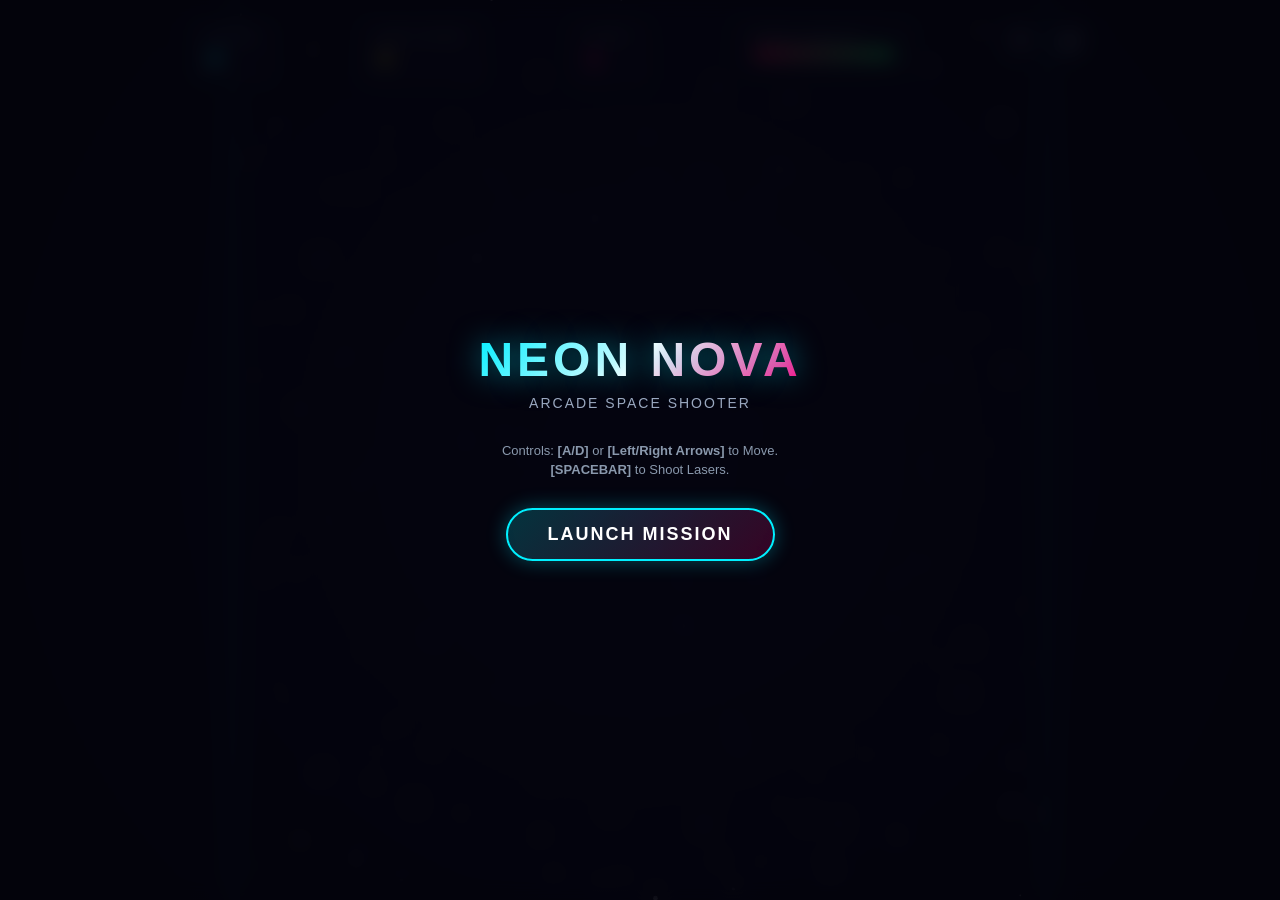
==== Gemini/neon_nova_space_shooter.html @ aa2c4db6 "Initial Version" ====
<!DOCTYPE html>
<html lang="en">
<head>
    <meta charset="UTF-8">
    <meta name="viewport" content="width=device-width, initial-scale=1.0, user-scalable=no">
    <title>NEON NOVA - Arcade Space Shooter</title>
    <style>
        :root {
            --primary: #00f0ff;
            --secondary: #ff007f;
            --accent: #ffe600;
            --success: #00ff66;
            --dark-bg: #05050d;
            --panel-bg: rgba(12, 12, 30, 0.75);
            --font-family: 'Segoe UI', Roboto, Helvetica, Arial, sans-serif;
        }

        * {
            box-sizing: border-box;
            margin: 0;
            padding: 0;
            user-select: none;
            -webkit-user-select: none;
            touch-action: manipulation;
        }

        body, html {
            width: 100%;
            height: 100%;
            overflow: hidden;
            background-color: var(--dark-bg);
            font-family: var(--font-family);
            color: #fff;
        }

        #game-container {
            position: relative;
            width: 100vw;
            height: 100vh;
            display: flex;
            justify-content: center;
            align-items: center;
            background: radial-gradient(circle at center, #0a0a24 0%, #020208 100%);
        }

        canvas {
            display: block;
            box-shadow: 0 0 30px rgba(0, 240, 255, 0.2);
            background: transparent;
        }

        #ui-layer {
            position: absolute;
            top: 0;
            left: 0;
            width: 100%;
            height: 100%;
            pointer-events: none;
            display: flex;
            flex-direction: column;
            justify-content: space-between;
            padding: 20px;
            box-sizing: border-box;
        }

        .hud-header {
            display: flex;
            justify-content: space-between;
            align-items: flex-start;
            width: 100%;
            max-width: 900px;
            margin: 0 auto;
        }

        .hud-box {
            background: var(--panel-bg);
            border: 1px solid rgba(0, 240, 255, 0.3);
            border-radius: 8px;
            padding: 10px 18px;
            backdrop-filter: blur(8px);
            box-shadow: 0 0 15px rgba(0, 0, 0, 0.5);
        }

        .label {
            font-size: 11px;
            text-transform: uppercase;
            letter-spacing: 1.5px;
            color: #8a99ad;
            margin-bottom: 3px;
        }

        .value {
            font-size: 22px;
            font-weight: 800;
            color: #fff;
            text-shadow: 0 0 8px rgba(255, 255, 255, 0.5);
        }

        #score-val { color: var(--primary); text-shadow: 0 0 10px var(--primary); }
        #highscore-val { color: var(--accent); }
        #level-val { color: var(--secondary); text-shadow: 0 0 10px var(--secondary); }

        .health-container {
            width: 180px;
        }

        .health-bar-outer {
            width: 100%;
            height: 14px;
            background: rgba(255, 255, 255, 0.1);
            border-radius: 7px;
            overflow: hidden;
            border: 1px solid rgba(255, 255, 255, 0.2);
            margin-top: 4px;
        }

        .health-bar-inner {
            height: 100%;
            width: 100%;
            background: linear-gradient(90deg, #ff0055, #00ff66);
            transition: width 0.2s ease-out;
            box-shadow: 0 0 8px #00ff66;
        }

        /* Powerups HUD Indicators */
        #powerup-indicators {
            display: flex;
            gap: 10px;
            margin-top: 10px;
        }

        .powerup-pill {
            display: flex;
            align-items: center;
            gap: 6px;
            padding: 4px 10px;
            border-radius: 20px;
            font-size: 11px;
            font-weight: bold;
            background: rgba(0, 0, 0, 0.6);
            border: 1px solid #fff;
            animation: pulse 1.5s infinite alternate;
        }

        @keyframes pulse {
            0% { opacity: 0.7; transform: scale(0.98); }
            100% { opacity: 1; transform: scale(1.02); }
        }

        .overlay-screen {
            position: absolute;
            top: 0;
            left: 0;
            width: 100%;
            height: 100%;
            background: rgba(4, 4, 12, 0.85);
            backdrop-filter: blur(10px);
            display: flex;
            flex-direction: column;
            justify-content: center;
            align-items: center;
            pointer-events: auto;
            z-index: 10;
            transition: opacity 0.3s ease;
        }

        .overlay-screen.hidden {
            opacity: 0;
            pointer-events: none;
        }

        .title-logo {
            font-size: 48px;
            font-weight: 900;
            letter-spacing: 4px;
            text-transform: uppercase;
            background: linear-gradient(135deg, var(--primary), #fff, var(--secondary));
            -webkit-background-clip: text;
            -webkit-text-fill-color: transparent;
            text-shadow: 0 0 30px rgba(0, 240, 255, 0.5);
            margin-bottom: 8px;
            text-align: center;
        }

        .subtitle {
            font-size: 14px;
            color: #9aa8c0;
            letter-spacing: 2px;
            margin-bottom: 30px;
            text-transform: uppercase;
        }

        .btn {
            background: linear-gradient(135deg, rgba(0, 240, 255, 0.2), rgba(255, 0, 127, 0.2));
            border: 2px solid var(--primary);
            color: #fff;
            padding: 14px 40px;
            font-size: 18px;
            font-weight: 700;
            letter-spacing: 2px;
            border-radius: 30px;
            cursor: pointer;
            transition: all 0.2s ease;
            box-shadow: 0 0 20px rgba(0, 240, 255, 0.3);
            text-transform: uppercase;
            margin: 8px;
            pointer-events: auto;
        }

        .btn:hover {
            transform: translateY(-2px) scale(1.04);
            box-shadow: 0 0 30px rgba(0, 240, 255, 0.7);
            background: linear-gradient(135deg, rgba(0, 240, 255, 0.4), rgba(255, 0, 127, 0.4));
        }

        .btn:active {
            transform: translateY(1px) scale(0.98);
        }

        /* Top Bar Controls */
        .top-controls {
            pointer-events: auto;
            display: flex;
            gap: 10px;
        }

        .icon-btn {
            background: var(--panel-bg);
            border: 1px solid rgba(0, 240, 255, 0.3);
            color: #fff;
            width: 40px;
            height: 40px;
            border-radius: 50%;
            display: flex;
            justify-content: center;
            align-items: center;
            cursor: pointer;
            font-size: 16px;
            transition: all 0.2s;
        }

        .icon-btn:hover {
            border-color: var(--primary);
            box-shadow: 0 0 10px var(--primary);
        }

        #mobile-controls {
            position: absolute;
            bottom: 20px;
            left: 0;
            width: 100%;
            padding: 0 20px;
            display: none;
            justify-content: space-between;
            align-items: center;
            pointer-events: none;
            z-index: 5;
        }

        .dpad, .fire-zone {
            pointer-events: auto;
            display: flex;
            gap: 12px;
        }

        .touch-btn {
            width: 65px;
            height: 65px;
            border-radius: 50%;
            background: rgba(255, 255, 255, 0.1);
            border: 2px solid rgba(0, 240, 255, 0.4);
            color: white;
            font-size: 22px;
            display: flex;
            justify-content: center;
            align-items: center;
            backdrop-filter: blur(4px);
            active-bg: rgba(0, 240, 255, 0.4);
        }

        .touch-btn:active {
            background: rgba(0, 240, 255, 0.4);
            transform: scale(0.95);
        }

        .touch-btn-fire {
            width: 75px;
            height: 75px;
            border-color: rgba(255, 0, 127, 0.5);
            background: rgba(255, 0, 127, 0.15);
        }

        .touch-btn-fire:active {
            background: rgba(255, 0, 127, 0.5);
        }

        @media (max-width: 768px) {
            #mobile-controls { display: flex; }
            .title-logo { font-size: 32px; }
            .hud-box { padding: 6px 10px; }
            .value { font-size: 16px; }
            .health-container { width: 110px; }
        }
    </style>
</head>
<body>

    <div id="game-container">
        <!-- Main Game Render Canvas -->
        <canvas id="gameCanvas"></canvas>

        <!-- UI HUD Layer Overlay -->
        <div id="ui-layer">
            <div class="hud-header">
                <div class="hud-box">
                    <div class="label">SCORE</div>
                    <div id="score-val" class="value">0</div>
                </div>

                <div class="hud-box">
                    <div class="label">HIGH SCORE</div>
                    <div id="highscore-val" class="value">0</div>
                </div>

                <div class="hud-box">
                    <div class="label">LEVEL</div>
                    <div id="level-val" class="value">1</div>
                </div>

                <div class="hud-box health-container">
                    <div class="label">SHIELD HEALTH</div>
                    <div class="health-bar-outer">
                        <div id="health-bar" class="health-bar-inner"></div>
                    </div>
                </div>

                <div class="top-controls">
                    <button id="pause-btn" class="icon-btn" title="Pause Game">⏸</button>
                    <button id="sound-btn" class="icon-btn" title="Toggle Sound">🔊</button>
                </div>
            </div>

            <div id="powerup-indicators"></div>
        </div>

        <!-- Touch Controls for Mobile Devices -->
        <div id="mobile-controls">
            <div class="dpad">
                <div id="btn-left" class="touch-btn">◀</div>
                <div id="btn-right" class="touch-btn">▶</div>
            </div>
            <div class="fire-zone">
                <div id="btn-fire" class="touch-btn touch-btn-fire">🔥</div>
            </div>
        </div>

        <!-- Start Screen Modal -->
        <div id="start-screen" class="overlay-screen">
            <h1 class="title-logo">NEON NOVA</h1>
            <div class="subtitle">Arcade Space Shooter</div>
            <p style="color: #8a99ad; margin-bottom: 20px; text-align: center; max-width: 300px; font-size: 13px; line-height: 1.5;">
                Controls: <b>[A/D]</b> or <b>[Left/Right Arrows]</b> to Move.<br>
                <b>[SPACEBAR]</b> to Shoot Lasers.
            </p>
            <button id="start-btn" class="btn">LAUNCH MISSION</button>
        </div>

        <!-- Pause Screen Modal -->
        <div id="pause-screen" class="overlay-screen hidden">
            <h1 class="title-logo" style="font-size: 36px;">GAME PAUSED</h1>
            <button id="resume-btn" class="btn">RESUME</button>
            <button id="restart-pause-btn" class="btn" style="border-color: #8a99ad; font-size: 14px;">RESTART</button>
        </div>

        <!-- Game Over Screen Modal -->
        <div id="gameover-screen" class="overlay-screen hidden">
            <h1 class="title-logo" style="color: var(--secondary); text-shadow: 0 0 30px var(--secondary);">MISSION FAILED</h1>
            <div class="subtitle">YOUR SHIP WAS DESTROYED</div>
            <div style="margin-bottom: 25px; text-align: center;">
                <div class="label">FINAL SCORE</div>
                <div id="final-score" class="value" style="font-size: 36px; color: var(--primary);">0</div>
            </div>
            <button id="restart-btn" class="btn">TRY AGAIN</button>
        </div>
    </div>

    <script>
        /**
         * Sound Effects Synthesizer using Web Audio API (Zero External Assets)
         */
        class SoundFX {
            constructor() {
                this.ctx = null;
                this.enabled = true;
            }

            init() {
                if (!this.ctx) {
                    const AudioContext = window.AudioContext || window.webkitAudioContext;
                    this.ctx = new AudioContext();
                }
                if (this.ctx.state === 'suspended') {
                    this.ctx.resume();
                }
            }

            playLaser() {
                if (!this.enabled || !this.ctx) return;
                const now = this.ctx.currentTime;
                const osc = this.ctx.createOscillator();
                const gain = this.ctx.createGain();

                osc.type = 'sawtooth';
                osc.frequency.setValueAtTime(800, now);
                osc.frequency.exponentialRampToValueAtTime(100, now + 0.15);

                gain.gain.setValueAtTime(0.2, now);
                gain.gain.exponentialRampToValueAtTime(0.01, now + 0.15);

                osc.connect(gain);
                gain.connect(this.ctx.destination);

                osc.start(now);
                osc.stop(now + 0.15);
            }

            playExplosion(isLarge = false) {
                if (!this.enabled || !this.ctx) return;
                const now = this.ctx.currentTime;
                const duration = isLarge ? 0.5 : 0.25;

                // Create Noise Buffer
                const bufferSize = this.ctx.sampleRate * duration;
                const buffer = this.ctx.createBuffer(1, bufferSize, this.ctx.sampleRate);
                const output = buffer.getChannelData(0);
                for (let i = 0; i < bufferSize; i++) {
                    output[i] = Math.random() * 2 - 1;
                }

                const noise = this.ctx.createBufferSource();
                noise.buffer = buffer;

                const filter = this.ctx.createBiquadFilter();
                filter.type = 'lowpass';
                filter.frequency.setValueAtTime(isLarge ? 400 : 800, now);
                filter.frequency.exponentialRampToValueAtTime(30, now + duration);

                const gain = this.ctx.createGain();
                gain.gain.setValueAtTime(isLarge ? 0.4 : 0.25, now);
                gain.gain.exponentialRampToValueAtTime(0.01, now + duration);

                noise.connect(filter);
                filter.connect(gain);
                gain.connect(this.ctx.destination);

                noise.start(now);
            }

            playPowerup() {
                if (!this.enabled || !this.ctx) return;
                const now = this.ctx.currentTime;
                const osc = this.ctx.createOscillator();
                const gain = this.ctx.createGain();

                osc.type = 'sine';
                osc.frequency.setValueAtTime(300, now);
                osc.frequency.linearRampToValueAtTime(600, now + 0.1);
                osc.frequency.linearRampToValueAtTime(900, now + 0.2);

                gain.gain.setValueAtTime(0.2, now);
                gain.gain.exponentialRampToValueAtTime(0.01, now + 0.25);

                osc.connect(gain);
                gain.connect(this.ctx.destination);

                osc.start(now);
                osc.stop(now + 0.25);
            }

            playHit() {
                if (!this.enabled || !this.ctx) return;
                const now = this.ctx.currentTime;
                const osc = this.ctx.createOscillator();
                const gain = this.ctx.createGain();

                osc.type = 'square';
                osc.frequency.setValueAtTime(150, now);
                osc.frequency.exponentialRampToValueAtTime(40, now + 0.1);

                gain.gain.setValueAtTime(0.3, now);
                gain.gain.exponentialRampToValueAtTime(0.01, now + 0.1);

                osc.connect(gain);
                gain.connect(this.ctx.destination);

                osc.start(now);
                osc.stop(now + 0.1);
            }
        }

        const sfx = new SoundFX();

        class Starfield {
            constructor(canvas) {
                this.canvas = canvas;
                this.ctx = canvas.getContext('2d');
                this.stars = [];
                this.init();
            }

            init() {
                this.stars = [];
                const count = Math.floor((this.canvas.width * this.canvas.height) / 3000);
                for (let i = 0; i < count; i++) {
                    this.stars.push({
                        x: Math.random() * this.canvas.width,
                        y: Math.random() * this.canvas.height,
                        size: Math.random() * 2 + 0.5,
                        speed: Math.random() * 1.5 + 0.5,
                        alpha: Math.random() * 0.8 + 0.2
                    });
                }
            }

            update(dt) {
                this.stars.forEach(star => {
                    star.y += star.speed * 60 * dt;
                    if (star.y > this.canvas.height) {
                        star.y = 0;
                        star.x = Math.random() * this.canvas.width;
                    }
                });
            }

            draw() {
                this.ctx.save();
                this.stars.forEach(star => {
                    this.ctx.fillStyle = `rgba(255, 255, 255, ${star.alpha})`;
                    this.ctx.beginPath();
                    this.ctx.arc(star.x, star.y, star.size, 0, Math.PI * 2);
                    this.ctx.fill();
                });
                this.ctx.restore();
            }
        }

        class Player {
            constructor(canvas) {
                this.canvas = canvas;
                this.width = 44;
                this.height = 48;
                this.x = canvas.width / 2;
                this.y = canvas.height - 80;
                this.speed = 420; // px per second
                this.hp = 100;
                this.maxHp = 100;
                this.shootTimer = 0;
                this.shootInterval = 0.18; // Seconds per shot
                this.powerups = {
                    rapidFire: 0,
                    shield: 0,
                    doubleScore: 0
                };
            }

            update(dt, keys, bullets) {
                // Movement
                let dx = 0;
                if (keys.left) dx -= 1;
                if (keys.right) dx += 1;

                this.x += dx * this.speed * dt;
                // Clamp within screen boundaries
                this.x = Math.max(this.width / 2, Math.min(this.canvas.width - this.width / 2, this.x));

                // Active Powerup Timers
                for (let key in this.powerups) {
                    if (this.powerups[key] > 0) {
                        this.powerups[key] -= dt;
                    }
                }

                // Shooting Logic
                this.shootTimer -= dt;
                const currentInterval = this.powerups.rapidFire > 0 ? this.shootInterval / 2.5 : this.shootInterval;

                if (keys.shoot && this.shootTimer <= 0) {
                    this.shoot(bullets);
                    this.shootTimer = currentInterval;
                }
            }

            shoot(bullets) {
                sfx.playLaser();
                if (this.powerups.rapidFire > 0) {
                    // Twin Lasers
                    bullets.push(new Bullet(this.x - 12, this.y - 10, -10));
                    bullets.push(new Bullet(this.x + 12, this.y - 10, 10));
                } else {
                    // Single Center Laser
                    bullets.push(new Bullet(this.x, this.y - 20, 0));
                }
            }

            draw(ctx) {
                ctx.save();
                ctx.translate(this.x, this.y);

                // Shield visual effect
                if (this.powerups.shield > 0) {
                    ctx.strokeStyle = '#00f0ff';
                    ctx.lineWidth = 3;
                    ctx.shadowColor = '#00f0ff';
                    ctx.shadowBlur = 15;
                    ctx.beginPath();
                    ctx.arc(0, 0, 32, 0, Math.PI * 2);
                    ctx.stroke();
                }

                // Player Spaceship Body (Vector Drawn Arcady Ship)
                ctx.fillStyle = '#00f0ff';
                ctx.shadowColor = '#00f0ff';
                ctx.shadowBlur = 12;

                ctx.beginPath();
                ctx.moveTo(0, -this.height / 2);
                ctx.lineTo(this.width / 2, this.height / 2);
                ctx.lineTo(10, this.height / 4);
                ctx.lineTo(-10, this.height / 4);
                ctx.lineTo(-this.width / 2, this.height / 2);
                ctx.closePath();
                ctx.fill();

                // Thruster Glow Animation
                ctx.fillStyle = '#ff007f';
                ctx.shadowColor = '#ff007f';
                ctx.shadowBlur = 10;
                ctx.beginPath();
                ctx.moveTo(-8, this.height / 4 + 2);
                ctx.lineTo(0, this.height / 2 + Math.random() * 12 + 6);
                ctx.lineTo(8, this.height / 4 + 2);
                ctx.closePath();
                ctx.fill();

                ctx.restore();
            }
        }

        class Bullet {
            constructor(x, y, offsetX = 0) {
                this.x = x + offsetX;
                this.y = y;
                this.radius = 4;
                this.speed = 700;
                this.markedForDeletion = false;
            }

            update(dt) {
                this.y -= this.speed * dt;
                if (this.y < -10) this.markedForDeletion = true;
            }

            draw(ctx) {
                ctx.save();
                ctx.fillStyle = '#ffe600';
                ctx.shadowColor = '#ffe600';
                ctx.shadowBlur = 8;
                ctx.beginPath();
                ctx.arc(this.x, this.y, this.radius, 0, Math.PI * 2);
                ctx.fill();
                ctx.restore();
            }
        }

        class Enemy {
            constructor(canvas, type) {
                this.canvas = canvas;
                this.type = type; // 'scout', 'cruiser', 'dreadnought'
                this.markedForDeletion = false;

                if (type === 'scout') {
                    this.width = 28;
                    this.height = 28;
                    this.speed = 220 + Math.random() * 60;
                    this.hp = 1;
                    this.maxHp = 1;
                    this.scoreValue = 100;
                    this.color = '#ff007f';
                } else if (type === 'cruiser') {
                    this.width = 42;
                    this.height = 42;
                    this.speed = 140 + Math.random() * 40;
                    this.hp = 3;
                    this.maxHp = 3;
                    this.scoreValue = 250;
                    this.color = '#ffe600';
                } else { // dreadnought
                    this.width = 64;
                    this.height = 60;
                    this.speed = 80 + Math.random() * 30;
                    this.hp = 7;
                    this.maxHp = 7;
                    this.scoreValue = 600;
                    this.color = '#b000ff';
                }

                this.x = Math.random() * (canvas.width - this.width) + this.width / 2;
                this.y = -this.height;
            }

            update(dt) {
                this.y += this.speed * dt;
                if (this.y > this.canvas.height + this.height) {
                    this.markedForDeletion = true;
                    return true; // Reached bottom
                }
                return false;
            }

            draw(ctx) {
                ctx.save();
                ctx.translate(this.x, this.y);
                ctx.fillStyle = this.color;
                ctx.shadowColor = this.color;
                ctx.shadowBlur = 10;

                ctx.beginPath();
                if (this.type === 'scout') {
                    // Triangle Down
                    ctx.moveTo(0, this.height / 2);
                    ctx.lineTo(this.width / 2, -this.height / 2);
                    ctx.lineTo(-this.width / 2, -this.height / 2);
                } else if (this.type === 'cruiser') {
                    // Diamond
                    ctx.moveTo(0, this.height / 2);
                    ctx.lineTo(this.width / 2, 0);
                    ctx.lineTo(0, -this.height / 2);
                    ctx.lineTo(-this.width / 2, 0);
                } else {
                    // Heavy Hexagon
                    ctx.moveTo(-this.width / 4, -this.height / 2);
                    ctx.lineTo(this.width / 4, -this.height / 2);
                    ctx.lineTo(this.width / 2, 0);
                    ctx.lineTo(this.width / 4, this.height / 2);
                    ctx.lineTo(-this.width / 4, this.height / 2);
                    ctx.lineTo(-this.width / 2, 0);
                }
                ctx.closePath();
                ctx.fill();

                // Draw Mini HP bar for damaged tankier enemies
                if (this.hp < this.maxHp) {
                    const barW = this.width;
                    const barH = 4;
                    ctx.fillStyle = 'rgba(255,255,255,0.2)';
                    ctx.fillRect(-barW / 2, -this.height / 2 - 8, barW, barH);
                    ctx.fillStyle = '#00ff66';
                    ctx.fillRect(-barW / 2, -this.height / 2 - 8, barW * (this.hp / this.maxHp), barH);
                }

                ctx.restore();
            }
        }

        class PowerUp {
            constructor(x, y) {
                this.x = x;
                this.y = y;
                this.radius = 12;
                this.speed = 120;
                this.markedForDeletion = false;

                const types = ['rapidFire', 'shield', 'doubleScore'];
                this.type = types[Math.floor(Math.random() * types.length)];

                if (this.type === 'rapidFire') { this.color = '#ffe600'; this.label = 'F'; }
                else if (this.type === 'shield') { this.color = '#00f0ff'; this.label = 'S'; }
                else { this.color = '#00ff66'; this.label = '2X'; }
            }

            update(dt) {
                this.y += this.speed * dt;
                if (this.y > window.innerHeight + 20) this.markedForDeletion = true;
            }

            draw(ctx) {
                ctx.save();
                ctx.translate(this.x, this.y);
                ctx.fillStyle = this.color;
                ctx.shadowColor = this.color;
                ctx.shadowBlur = 10;

                ctx.beginPath();
                ctx.arc(0, 0, this.radius, 0, Math.PI * 2);
                ctx.fill();

                ctx.fillStyle = '#000';
                ctx.font = 'bold 10px sans-serif';
                ctx.textAlign = 'center';
                ctx.textBaseline = 'middle';
                ctx.fillText(this.label, 0, 1);

                ctx.restore();
            }
        }

        class Particle {
            constructor(x, y, color) {
                this.x = x;
                this.y = y;
                this.color = color;
                this.radius = Math.random() * 3 + 1;
                const angle = Math.random() * Math.PI * 2;
                const speed = Math.random() * 180 + 20;
                this.vx = Math.cos(angle) * speed;
                this.vy = Math.sin(angle) * speed;
                this.alpha = 1;
                this.decay = Math.random() * 1.5 + 1.2; // fade per second
                this.markedForDeletion = false;
            }

            update(dt) {
                this.x += this.vx * dt;
                this.y += this.vy * dt;
                this.alpha -= this.decay * dt;
                if (this.alpha <= 0) this.markedForDeletion = true;
            }

            draw(ctx) {
                ctx.save();
                ctx.globalAlpha = Math.max(0, this.alpha);
                ctx.fillStyle = this.color;
                ctx.shadowColor = this.color;
                ctx.shadowBlur = 6;
                ctx.beginPath();
                ctx.arc(this.x, this.y, this.radius, 0, Math.PI * 2);
                ctx.fill();
                ctx.restore();
            }
        }

        class GameEngine {
            constructor() {
                this.canvas = document.getElementById('gameCanvas');
                this.ctx = this.canvas.getContext('2d');

                this.resize();
                window.addEventListener('resize', () => this.resize());

                this.starfield = new Starfield(this.canvas);
                this.player = new Player(this.canvas);

                this.bullets = [];
                this.enemies = [];
                this.powerups = [];
                this.particles = [];

                this.score = 0;
                this.highScore = parseInt(localStorage.getItem('nn_highscore') || '0', 10);
                this.level = 1;
                this.spawnTimer = 0;
                this.spawnInterval = 1.4; // Seconds between spawns

                this.keys = { left: false, right: false, shoot: false };
                this.gameState = 'START'; // START, PLAYING, PAUSED, GAMEOVER

                this.lastTime = 0;
                this.setupInputs();
                this.updateUI();
            }

            resize() {
                this.canvas.width = Math.min(window.innerWidth, 800);
                this.canvas.height = window.innerHeight;
                if (this.starfield) this.starfield.init();
            }

            setupInputs() {
                // Keyboard Listeners
                window.addEventListener('keydown', e => {
                    if (e.code === 'ArrowLeft' || e.code === 'KeyA') this.keys.left = true;
                    if (e.code === 'ArrowRight' || e.code === 'KeyD') this.keys.right = true;
                    if (e.code === 'Space') this.keys.shoot = true;
                    if (e.code === 'KeyP') this.togglePause();
                });

                window.addEventListener('keyup', e => {
                    if (e.code === 'ArrowLeft' || e.code === 'KeyA') this.keys.left = false;
                    if (e.code === 'ArrowRight' || e.code === 'KeyD') this.keys.right = false;
                    if (e.code === 'Space') this.keys.shoot = false;
                });

                // Touch Controls for Mobile
                const bindTouch = (id, key) => {
                    const btn = document.getElementById(id);
                    btn.addEventListener('touchstart', (e) => { e.preventDefault(); this.keys[key] = true; });
                    btn.addEventListener('touchend', (e) => { e.preventDefault(); this.keys[key] = false; });
                };

                bindTouch('btn-left', 'left');
                bindTouch('btn-right', 'right');
                bindTouch('btn-fire', 'shoot');

                // UI Button Triggers
                document.getElementById('start-btn').addEventListener('click', () => this.start());
                document.getElementById('restart-btn').addEventListener('click', () => this.start());
                document.getElementById('restart-pause-btn').addEventListener('click', () => this.start());
                document.getElementById('resume-btn').addEventListener('click', () => this.togglePause());
                document.getElementById('pause-btn').addEventListener('click', () => this.togglePause());

                const soundBtn = document.getElementById('sound-btn');
                soundBtn.addEventListener('click', () => {
                    sfx.enabled = !sfx.enabled;
                    soundBtn.textContent = sfx.enabled ? '🔊' : '🔇';
                });
            }

            start() {
                sfx.init();
                this.player = new Player(this.canvas);
                this.bullets = [];
                this.enemies = [];
                this.powerups = [];
                this.particles = [];
                this.score = 0;
                this.level = 1;
                this.spawnInterval = 1.4;
                this.gameState = 'PLAYING';

                document.getElementById('start-screen').classList.add('hidden');
                document.getElementById('pause-screen').classList.add('hidden');
                document.getElementById('gameover-screen').classList.add('hidden');

                this.updateUI();
            }

            togglePause() {
                if (this.gameState === 'PLAYING') {
                    this.gameState = 'PAUSED';
                    document.getElementById('pause-screen').classList.remove('hidden');
                } else if (this.gameState === 'PAUSED') {
                    this.gameState = 'PLAYING';
                    document.getElementById('pause-screen').classList.add('hidden');
                }
            }

            gameOver() {
                this.gameState = 'GAMEOVER';
                sfx.playExplosion(true);
                if (this.score > this.highScore) {
                    this.highScore = this.score;
                    localStorage.setItem('nn_highscore', this.highScore.toString());
                }
                document.getElementById('final-score').textContent = this.score;
                document.getElementById('gameover-screen').classList.remove('hidden');
                this.updateUI();
            }

            spawnEnemies(dt) {
                this.spawnTimer += dt;
                if (this.spawnTimer >= this.spawnInterval) {
                    this.spawnTimer = 0;

                    // Enemy Type Probability based on Level
                    const rand = Math.random();
                    let type = 'scout';
                    if (this.level >= 2 && rand > 0.6) type = 'cruiser';
                    if (this.level >= 4 && rand > 0.85) type = 'dreadnought';

                    this.enemies.push(new Enemy(this.canvas, type));
                }
            }

            createExplosion(x, y, color, count = 15) {
                for (let i = 0; i < count; i++) {
                    this.particles.push(new Particle(x, y, color));
                }
            }

            checkCollisions() {
                // Bullets vs Enemies
                this.bullets.forEach(bullet => {
                    this.enemies.forEach(enemy => {
                        if (!bullet.markedForDeletion && !enemy.markedForDeletion) {
                            const dist = Math.hypot(bullet.x - enemy.x, bullet.y - enemy.y);
                            if (dist < bullet.radius + enemy.width / 2) {
                                bullet.markedForDeletion = true;
                                enemy.hp--;
                                sfx.playHit();
                                this.createExplosion(bullet.x, bullet.y, '#ffe600', 4);

                                if (enemy.hp <= 0) {
                                    enemy.markedForDeletion = true;
                                    sfx.playExplosion();
                                    this.createExplosion(enemy.x, enemy.y, enemy.color, 18);

                                    // Score Handling
                                    const multiplier = this.player.powerups.doubleScore > 0 ? 2 : 1;
                                    this.score += enemy.scoreValue * multiplier;

                                    // Level Escalation
                                    this.level = Math.floor(this.score / 2000) + 1;
                                    this.spawnInterval = Math.max(0.4, 1.4 - (this.level - 1) * 0.12);

                                    // Chance to Drop PowerUp
                                    if (Math.random() < 0.20) {
                                        this.powerups.push(new PowerUp(enemy.x, enemy.y));
                                    }

                                    this.updateUI();
                                }
                            }
                        }
                    });
                });

                // Player vs Enemies
                this.enemies.forEach(enemy => {
                    if (!enemy.markedForDeletion) {
                        const dist = Math.hypot(this.player.x - enemy.x, this.player.y - enemy.y);
                        if (dist < (this.player.width / 2 + enemy.width / 2)) {
                            enemy.markedForDeletion = true;
                            this.createExplosion(enemy.x, enemy.y, enemy.color, 15);

                            if (this.player.powerups.shield > 0) {
                                this.player.powerups.shield = 0; // Shield absorbs hit
                                sfx.playHit();
                            } else {
                                this.player.hp -= 25;
                                sfx.playExplosion();
                                if (this.player.hp <= 0) {
                                    this.player.hp = 0;
                                    this.gameOver();
                                }
                            }
                            this.updateUI();
                        }
                    }
                });

                // Player vs Powerups
                this.powerups.forEach(p => {
                    if (!p.markedForDeletion) {
                        const dist = Math.hypot(this.player.x - p.x, this.player.y - p.y);
                        if (dist < (this.player.width / 2 + p.radius)) {
                            p.markedForDeletion = true;
                            sfx.playPowerup();

                            if (p.type === 'shield') this.player.hp = Math.min(this.player.maxHp, this.player.hp + 30);
                            this.player.powerups[p.type] = 8; // 8 seconds duration
                            this.updateUI();
                        }
                    }
                });
            }

            update(dt) {
                this.starfield.update(dt);

                if (this.gameState !== 'PLAYING') return;

                this.player.update(dt, this.keys, this.bullets);
                this.spawnEnemies(dt);

                // Update Projectiles
                this.bullets.forEach(b => b.update(dt));
                this.bullets = this.bullets.filter(b => !b.markedForDeletion);

                // Update Enemies
                this.enemies.forEach(e => {
                    const reachedBottom = e.update(dt);
                    if (reachedBottom) {
                        // Penalty for leak
                        if (this.player.powerups.shield <= 0) {
                            this.player.hp -= 10;
                            if (this.player.hp <= 0) {
                                this.player.hp = 0;
                                this.gameOver();
                            }
                            this.updateUI();
                        }
                    }
                });
                this.enemies = this.enemies.filter(e => !e.markedForDeletion);

                // Update Drops & Particles
                this.powerups.forEach(p => p.update(dt));
                this.powerups = this.powerups.filter(p => !p.markedForDeletion);

                this.particles.forEach(pt => pt.update(dt));
                this.particles = this.particles.filter(pt => !pt.markedForDeletion);

                this.checkCollisions();
            }

            draw() {
                this.ctx.clearRect(0, 0, this.canvas.width, this.canvas.height);

                // Render Starfield Background
                this.starfield.draw();

                if (this.gameState === 'PLAYING' || this.gameState === 'PAUSED') {
                    // Render Game Entities
                    this.particles.forEach(pt => pt.draw(this.ctx));
                    this.powerups.forEach(p => p.draw(this.ctx));
                    this.bullets.forEach(b => b.draw(this.ctx));
                    this.enemies.forEach(e => e.draw(this.ctx));
                    this.player.draw(this.ctx);
                }
            }

            updateUI() {
                document.getElementById('score-val').textContent = this.score;
                document.getElementById('highscore-val').textContent = this.highScore;
                document.getElementById('level-val').textContent = this.level;

                const healthPct = Math.max(0, (this.player.hp / this.player.maxHp) * 100);
                document.getElementById('health-bar').style.width = healthPct + '%';

                // Powerup Status Badges
                const container = document.getElementById('powerup-indicators');
                container.innerHTML = '';
                for (let key in this.player.powerups) {
                    if (this.player.powerups[key] > 0) {
                        const pill = document.createElement('div');
                        pill.className = 'powerup-pill';
                        let label = key === 'rapidFire' ? 'RAPID FIRE' : key === 'shield' ? 'SHIELD' : '2X SCORE';
                        let color = key === 'rapidFire' ? '#ffe600' : key === 'shield' ? '#00f0ff' : '#00ff66';
                        pill.style.borderColor = color;
                        pill.style.color = color;
                        pill.textContent = `${label} (${Math.ceil(this.player.powerups[key])}s)`;
                        container.appendChild(pill);
                    }
                }
            }

            run(timestamp = 0) {
                const dt = Math.min((timestamp - this.lastTime) / 1000, 0.1); // Clamp max frame time
                this.lastTime = timestamp;

                this.update(dt);
                this.draw();

                requestAnimationFrame(ts => this.run(ts));
            }
        }

        // Initialize and Start Engine on Load
        window.onload = () => {
            const game = new GameEngine();
            game.run();
        };
    </script>
</body>
</html>
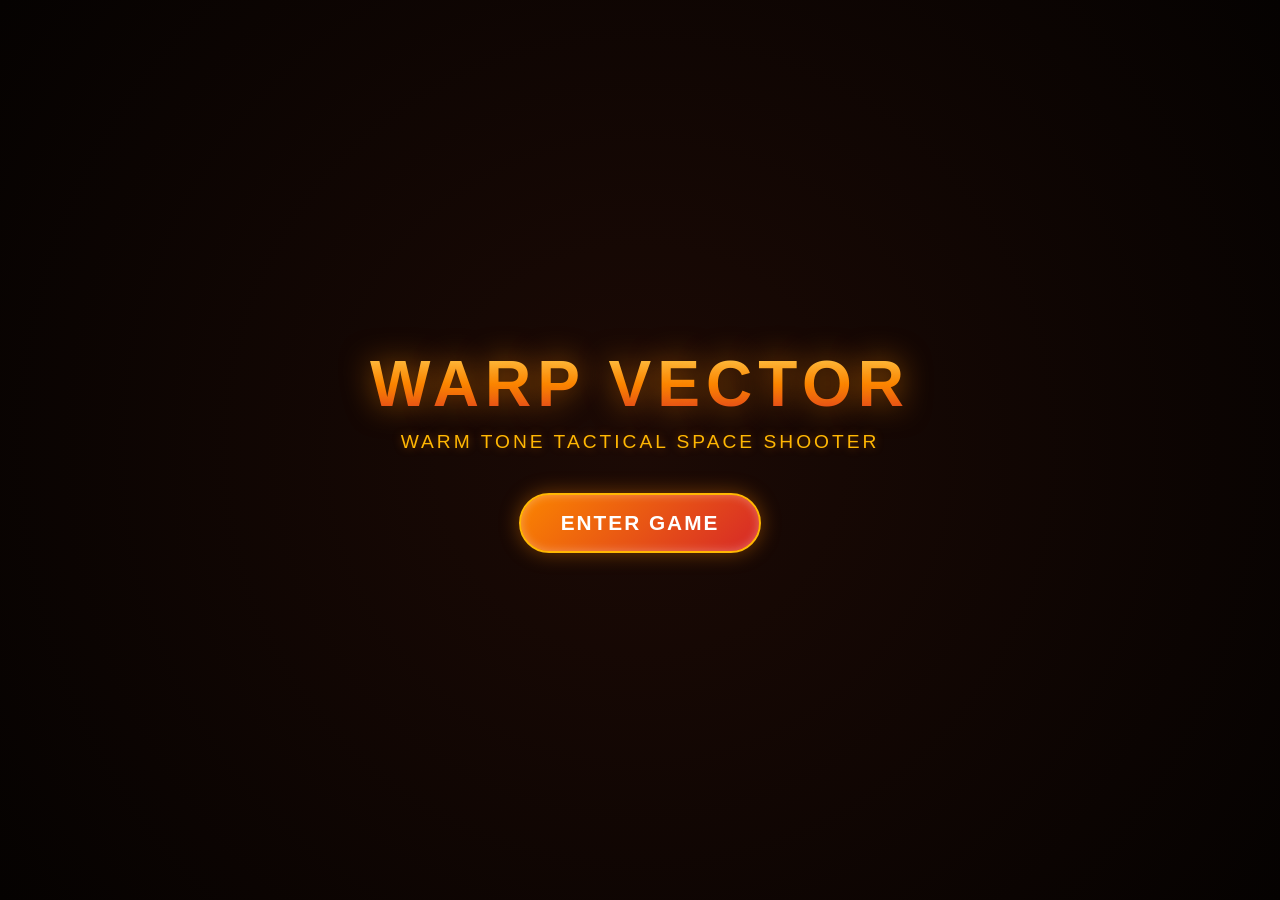
==== commit eb36de2f: "Design Change" ====
--- a/Gemini/neon_nova_space_shooter.html
+++ b/Gemini/neon_nova_space_shooter.html
@@ -2,17 +2,18 @@
 <html lang="en">
 <head>
     <meta charset="UTF-8">
-    <meta name="viewport" content="width=device-width, initial-scale=1.0, user-scalable=no">
-    <title>NEON NOVA - Arcade Space Shooter</title>
+    <meta name="viewport" content="width=device-width, initial-scale=1.0, maximum-scale=1.0, user-scalable=no">
+    <title>WARP VECTOR: SPACE SHOOTER</title>
     <style>
         :root {
-            --primary: #00f0ff;
-            --secondary: #ff007f;
-            --accent: #ffe600;
-            --success: #00ff66;
-            --dark-bg: #05050d;
-            --panel-bg: rgba(12, 12, 30, 0.75);
-            --font-family: 'Segoe UI', Roboto, Helvetica, Arial, sans-serif;
+            --bg-dark: #0a0403;
+            --warm-gold: #ffb703;
+            --warm-orange: #fb8500;
+            --warm-coral: #ff5733;
+            --warm-red: #d62828;
+            --warm-glow: rgba(255, 133, 0, 0.4);
+            --grid-color: rgba(255, 183, 3, 0.08);
+            --font-family: 'Segoe UI', Tahoma, Geneva, Verdana, sans-serif;
         }
 
         * {
@@ -21,1135 +22,936 @@
             padding: 0;
             user-select: none;
             -webkit-user-select: none;
-            touch-action: manipulation;
         }
 
         body, html {
             width: 100%;
             height: 100%;
             overflow: hidden;
-            background-color: var(--dark-bg);
+            background-color: var(--bg-dark);
             font-family: var(--font-family);
             color: #fff;
         }
 
-        #game-container {
-            position: relative;
-            width: 100vw;
-            height: 100vh;
-            display: flex;
-            justify-content: center;
-            align-items: center;
-            background: radial-gradient(circle at center, #0a0a24 0%, #020208 100%);
-        }
-
-        canvas {
-            display: block;
-            box-shadow: 0 0 30px rgba(0, 240, 255, 0.2);
-            background: transparent;
-        }
-
-        #ui-layer {
+        /* ------------------ 3D WARM LANDING PAGE ------------------ */
+        #landing-page {
             position: absolute;
             top: 0;
             left: 0;
             width: 100%;
             height: 100%;
+            z-index: 100;
+            perspective: 1000px;
+            display: flex;
+            justify-content: center;
+            align-items: center;
+            background: radial-gradient(circle at center, #1c0a05 0%, #050201 100%);
+            transition: opacity 1s ease, transform 1s ease;
+        }
+
+        #landing-page.warp-out {
+            opacity: 0;
+            transform: scale(3);
             pointer-events: none;
+        }
+
+        .hero-container {
+            text-align: center;
+            transform-style: preserve-3d;
+            animation: heroFloat 4s ease-in-out infinite;
+        }
+
+        @keyframes heroFloat {
+            0%, 100% { transform: translateY(0) rotateX(10deg) rotateY(0deg); }
+            50% { transform: translateY(-15px) rotateX(15deg) rotateY(5deg); }
+        }
+
+        .landing-title {
+            font-size: 4rem;
+            font-weight: 900;
+            letter-spacing: 6px;
+            background: linear-gradient(180deg, #ffe066 0%, var(--warm-orange) 50%, var(--warm-red) 100%);
+            -webkit-background-clip: text;
+            -webkit-text-fill-color: transparent;
+            text-shadow: 0 0 30px rgba(251, 133, 0, 0.6);
+            margin-bottom: 10px;
+            text-transform: uppercase;
+        }
+
+        .landing-subtitle {
+            font-size: 1.2rem;
+            color: var(--warm-gold);
+            letter-spacing: 3px;
+            margin-bottom: 40px;
+            text-shadow: 0 0 10px var(--warm-glow);
+        }
+
+        .glow-btn {
+            background: linear-gradient(135deg, var(--warm-orange), var(--warm-red));
+            border: 2px solid var(--warm-gold);
+            padding: 16px 40px;
+            font-size: 1.3rem;
+            font-weight: bold;
+            color: #fff;
+            text-transform: uppercase;
+            letter-spacing: 2px;
+            border-radius: 50px;
+            cursor: pointer;
+            box-shadow: 0 0 20px var(--warm-glow), inset 0 0 10px rgba(255, 255, 255, 0.3);
+            transition: all 0.3s ease;
+        }
+
+        .glow-btn:hover {
+            transform: scale(1.08);
+            box-shadow: 0 0 35px rgba(255, 133, 0, 0.9), inset 0 0 15px rgba(255, 255, 255, 0.5);
+            background: linear-gradient(135deg, #ff9e00, #e63946);
+        }
+
+        .glow-btn:active {
+            transform: scale(0.98);
+        }
+
+        /* ------------------ GAME WRAPPER ------------------ */
+        #game-wrapper {
+            position: relative;
+            width: 100%;
+            height: 100%;
             display: flex;
-            flex-direction: column;
-            justify-content: space-between;
-            padding: 20px;
-            box-sizing: border-box;
-        }
-
-        .hud-header {
+            justify-content: center;
+            align-items: center;
+        }
+
+        canvas {
+            display: block;
+            background-color: #0d0503;
+            box-shadow: 0 0 40px rgba(251, 133, 0, 0.15);
+        }
+
+        /* HUD Overlay */
+        #hud {
+            position: absolute;
+            top: 15px;
+            left: 50%;
+            transform: translateX(-50%);
+            width: 90%;
+            max-width: 900px;
             display: flex;
             justify-content: space-between;
-            align-items: flex-start;
-            width: 100%;
-            max-width: 900px;
-            margin: 0 auto;
-        }
-
-        .hud-box {
-            background: var(--panel-bg);
-            border: 1px solid rgba(0, 240, 255, 0.3);
-            border-radius: 8px;
-            padding: 10px 18px;
+            align-items: center;
+            pointer-events: none;
+            z-index: 10;
+        }
+
+        .hud-card {
+            background: rgba(20, 8, 4, 0.75);
+            border: 1px solid rgba(255, 183, 3, 0.3);
+            padding: 10px 20px;
+            border-radius: 12px;
             backdrop-filter: blur(8px);
-            box-shadow: 0 0 15px rgba(0, 0, 0, 0.5);
-        }
-
-        .label {
-            font-size: 11px;
+            box-shadow: 0 4px 15px rgba(0, 0, 0, 0.5);
+        }
+
+        .hud-label {
+            font-size: 0.75rem;
+            color: var(--warm-gold);
             text-transform: uppercase;
             letter-spacing: 1.5px;
-            color: #8a99ad;
-            margin-bottom: 3px;
-        }
-
-        .value {
-            font-size: 22px;
+        }
+
+        .hud-value {
+            font-size: 1.5rem;
             font-weight: 800;
             color: #fff;
-            text-shadow: 0 0 8px rgba(255, 255, 255, 0.5);
-        }
-
-        #score-val { color: var(--primary); text-shadow: 0 0 10px var(--primary); }
-        #highscore-val { color: var(--accent); }
-        #level-val { color: var(--secondary); text-shadow: 0 0 10px var(--secondary); }
-
-        .health-container {
-            width: 180px;
-        }
-
-        .health-bar-outer {
-            width: 100%;
+            text-shadow: 0 0 8px var(--warm-orange);
+        }
+
+        .health-bar-bg {
+            width: 140px;
             height: 14px;
             background: rgba(255, 255, 255, 0.1);
             border-radius: 7px;
             overflow: hidden;
-            border: 1px solid rgba(255, 255, 255, 0.2);
             margin-top: 4px;
-        }
-
-        .health-bar-inner {
+            border: 1px solid rgba(255, 183, 3, 0.4);
+        }
+
+        .health-bar-fill {
+            width: 100%;
             height: 100%;
-            width: 100%;
-            background: linear-gradient(90deg, #ff0055, #00ff66);
-            transition: width 0.2s ease-out;
-            box-shadow: 0 0 8px #00ff66;
-        }
-
-        /* Powerups HUD Indicators */
-        #powerup-indicators {
+            background: linear-gradient(90deg, var(--warm-red), var(--warm-orange), var(--warm-gold));
+            transition: width 0.2s ease;
+            box-shadow: 0 0 10px var(--warm-orange);
+        }
+
+        /* Top Menu Control Bar */
+        #top-controls {
+            position: absolute;
+            top: 15px;
+            right: 20px;
             display: flex;
             gap: 10px;
-            margin-top: 10px;
-        }
-
-        .powerup-pill {
-            display: flex;
-            align-items: center;
-            gap: 6px;
-            padding: 4px 10px;
-            border-radius: 20px;
-            font-size: 11px;
+            z-index: 15;
+        }
+
+        .icon-btn {
+            background: rgba(25, 10, 5, 0.85);
+            border: 1px solid var(--warm-gold);
+            color: var(--warm-gold);
+            padding: 8px 16px;
+            border-radius: 8px;
+            cursor: pointer;
             font-weight: bold;
-            background: rgba(0, 0, 0, 0.6);
-            border: 1px solid #fff;
-            animation: pulse 1.5s infinite alternate;
-        }
-
-        @keyframes pulse {
-            0% { opacity: 0.7; transform: scale(0.98); }
-            100% { opacity: 1; transform: scale(1.02); }
-        }
-
-        .overlay-screen {
+            font-size: 0.9rem;
+            transition: all 0.2s ease;
+            backdrop-filter: blur(5px);
+        }
+
+        .icon-btn:hover {
+            background: var(--warm-orange);
+            color: #000;
+            box-shadow: 0 0 12px var(--warm-orange);
+        }
+
+        /* Overlay Screens (Pause / Game Over) */
+        .modal-overlay {
             position: absolute;
             top: 0;
             left: 0;
             width: 100%;
             height: 100%;
-            background: rgba(4, 4, 12, 0.85);
+            background: rgba(10, 4, 3, 0.85);
             backdrop-filter: blur(10px);
             display: flex;
             flex-direction: column;
             justify-content: center;
             align-items: center;
-            pointer-events: auto;
-            z-index: 10;
-            transition: opacity 0.3s ease;
-        }
-
-        .overlay-screen.hidden {
+            z-index: 20;
             opacity: 0;
             pointer-events: none;
-        }
-
-        .title-logo {
-            font-size: 48px;
+            transition: opacity 0.3s ease;
+        }
+
+        .modal-overlay.active {
+            opacity: 1;
+            pointer-events: auto;
+        }
+
+        .modal-title {
+            font-size: 3.5rem;
             font-weight: 900;
-            letter-spacing: 4px;
+            color: var(--warm-gold);
+            text-shadow: 0 0 20px var(--warm-orange);
+            margin-bottom: 10px;
             text-transform: uppercase;
-            background: linear-gradient(135deg, var(--primary), #fff, var(--secondary));
-            -webkit-background-clip: text;
-            -webkit-text-fill-color: transparent;
-            text-shadow: 0 0 30px rgba(0, 240, 255, 0.5);
-            margin-bottom: 8px;
+        }
+
+        .modal-score-box {
+            background: rgba(30, 12, 6, 0.8);
+            border: 1px solid var(--warm-orange);
+            padding: 20px 40px;
+            border-radius: 15px;
             text-align: center;
-        }
-
-        .subtitle {
-            font-size: 14px;
-            color: #9aa8c0;
-            letter-spacing: 2px;
-            margin-bottom: 30px;
-            text-transform: uppercase;
-        }
-
-        .btn {
-            background: linear-gradient(135deg, rgba(0, 240, 255, 0.2), rgba(255, 0, 127, 0.2));
-            border: 2px solid var(--primary);
-            color: #fff;
-            padding: 14px 40px;
-            font-size: 18px;
-            font-weight: 700;
-            letter-spacing: 2px;
-            border-radius: 30px;
-            cursor: pointer;
-            transition: all 0.2s ease;
-            box-shadow: 0 0 20px rgba(0, 240, 255, 0.3);
-            text-transform: uppercase;
-            margin: 8px;
-            pointer-events: auto;
-        }
-
-        .btn:hover {
-            transform: translateY(-2px) scale(1.04);
-            box-shadow: 0 0 30px rgba(0, 240, 255, 0.7);
-            background: linear-gradient(135deg, rgba(0, 240, 255, 0.4), rgba(255, 0, 127, 0.4));
-        }
-
-        .btn:active {
-            transform: translateY(1px) scale(0.98);
-        }
-
-        /* Top Bar Controls */
-        .top-controls {
-            pointer-events: auto;
+            margin: 20px 0;
+        }
+
+        .btn-group {
             display: flex;
-            gap: 10px;
-        }
-
-        .icon-btn {
-            background: var(--panel-bg);
-            border: 1px solid rgba(0, 240, 255, 0.3);
-            color: #fff;
-            width: 40px;
-            height: 40px;
-            border-radius: 50%;
-            display: flex;
-            justify-content: center;
-            align-items: center;
-            cursor: pointer;
-            font-size: 16px;
-            transition: all 0.2s;
-        }
-
-        .icon-btn:hover {
-            border-color: var(--primary);
-            box-shadow: 0 0 10px var(--primary);
-        }
-
-        #mobile-controls {
+            gap: 15px;
+            margin-top: 15px;
+        }
+
+        /* Touch / Mobile Controls */
+        #touch-controls {
             position: absolute;
             bottom: 20px;
             left: 0;
             width: 100%;
-            padding: 0 20px;
             display: none;
             justify-content: space-between;
-            align-items: center;
+            padding: 0 25px;
             pointer-events: none;
-            z-index: 5;
-        }
-
-        .dpad, .fire-zone {
-            pointer-events: auto;
-            display: flex;
-            gap: 12px;
+            z-index: 12;
         }
 
         .touch-btn {
-            width: 65px;
-            height: 65px;
+            width: 70px;
+            height: 70px;
             border-radius: 50%;
-            background: rgba(255, 255, 255, 0.1);
-            border: 2px solid rgba(0, 240, 255, 0.4);
-            color: white;
-            font-size: 22px;
+            background: rgba(255, 133, 0, 0.25);
+            border: 2px solid var(--warm-gold);
+            color: #fff;
+            font-size: 1.5rem;
             display: flex;
             justify-content: center;
             align-items: center;
+            pointer-events: auto;
             backdrop-filter: blur(4px);
-            active-bg: rgba(0, 240, 255, 0.4);
+            touch-action: manipulation;
         }
 
         .touch-btn:active {
-            background: rgba(0, 240, 255, 0.4);
+            background: rgba(255, 133, 0, 0.6);
             transform: scale(0.95);
         }
 
-        .touch-btn-fire {
-            width: 75px;
-            height: 75px;
-            border-color: rgba(255, 0, 127, 0.5);
-            background: rgba(255, 0, 127, 0.15);
-        }
-
-        .touch-btn-fire:active {
-            background: rgba(255, 0, 127, 0.5);
-        }
-
         @media (max-width: 768px) {
-            #mobile-controls { display: flex; }
-            .title-logo { font-size: 32px; }
-            .hud-box { padding: 6px 10px; }
-            .value { font-size: 16px; }
-            .health-container { width: 110px; }
+            #touch-controls { display: flex; }
+            .hud-card { padding: 6px 12px; }
+            .hud-value { font-size: 1.1rem; }
+            .landing-title { font-size: 2.5rem; }
         }
     </style>
 </head>
 <body>
 
-    <div id="game-container">
-        <!-- Main Game Render Canvas -->
+    <!-- 3D LANDING / HOME PAGE -->
+    <div id="landing-page">
+        <div class="hero-container">
+            <h1 class="landing-title">WARP VECTOR</h1>
+            <p class="landing-subtitle">WARM TONE TACTICAL SPACE SHOOTER</p>
+            <button class="glow-btn" id="start-flight-btn">ENTER GAME</button>
+        </div>
+    </div>
+
+    <!-- MAIN GAME WRAPPER -->
+    <div id="game-wrapper">
         <canvas id="gameCanvas"></canvas>
 
-        <!-- UI HUD Layer Overlay -->
-        <div id="ui-layer">
-            <div class="hud-header">
-                <div class="hud-box">
-                    <div class="label">SCORE</div>
-                    <div id="score-val" class="value">0</div>
-                </div>
-
-                <div class="hud-box">
-                    <div class="label">HIGH SCORE</div>
-                    <div id="highscore-val" class="value">0</div>
-                </div>
-
-                <div class="hud-box">
-                    <div class="label">LEVEL</div>
-                    <div id="level-val" class="value">1</div>
-                </div>
-
-                <div class="hud-box health-container">
-                    <div class="label">SHIELD HEALTH</div>
-                    <div class="health-bar-outer">
-                        <div id="health-bar" class="health-bar-inner"></div>
-                    </div>
-                </div>
-
-                <div class="top-controls">
-                    <button id="pause-btn" class="icon-btn" title="Pause Game">⏸</button>
-                    <button id="sound-btn" class="icon-btn" title="Toggle Sound">🔊</button>
+        <!-- TOP BAR NAVIGATION CONTROLS -->
+        <div id="top-controls">
+            <button class="icon-btn" id="btn-home">HOME</button>
+            <button class="icon-btn" id="btn-pause">PAUSE</button>
+            <button class="icon-btn" id="btn-restart">RESTART</button>
+        </div>
+
+        <!-- HUD OVERLAY -->
+        <div id="hud">
+            <div class="hud-card">
+                <div class="hud-label">Health</div>
+                <div class="health-bar-bg">
+                    <div id="health-fill" class="health-bar-fill"></div>
                 </div>
             </div>
-
-            <div id="powerup-indicators"></div>
-        </div>
-
-        <!-- Touch Controls for Mobile Devices -->
-        <div id="mobile-controls">
-            <div class="dpad">
-                <div id="btn-left" class="touch-btn">◀</div>
-                <div id="btn-right" class="touch-btn">▶</div>
+            <div class="hud-card">
+                <div class="hud-label">Score</div>
+                <div id="score-val" class="hud-value">0000</div>
             </div>
-            <div class="fire-zone">
-                <div id="btn-fire" class="touch-btn touch-btn-fire">🔥</div>
+            <div class="hud-card">
+                <div class="hud-label">High Score</div>
+                <div id="high-score-val" class="hud-value">0000</div>
+            </div>
+            <div class="hud-card">
+                <div class="hud-label">Level</div>
+                <div id="level-val" class="hud-value">1</div>
             </div>
         </div>
 
-        <!-- Start Screen Modal -->
-        <div id="start-screen" class="overlay-screen">
-            <h1 class="title-logo">NEON NOVA</h1>
-            <div class="subtitle">Arcade Space Shooter</div>
-            <p style="color: #8a99ad; margin-bottom: 20px; text-align: center; max-width: 300px; font-size: 13px; line-height: 1.5;">
-                Controls: <b>[A/D]</b> or <b>[Left/Right Arrows]</b> to Move.<br>
-                <b>[SPACEBAR]</b> to Shoot Lasers.
-            </p>
-            <button id="start-btn" class="btn">LAUNCH MISSION</button>
+        <!-- PAUSE MODAL -->
+        <div class="modal-overlay" id="pause-modal">
+            <h2 class="modal-title">GAME PAUSED</h2>
+            <div class="btn-group">
+                <button class="glow-btn" id="resume-btn">RESUME</button>
+            </div>
         </div>
 
-        <!-- Pause Screen Modal -->
-        <div id="pause-screen" class="overlay-screen hidden">
-            <h1 class="title-logo" style="font-size: 36px;">GAME PAUSED</h1>
-            <button id="resume-btn" class="btn">RESUME</button>
-            <button id="restart-pause-btn" class="btn" style="border-color: #8a99ad; font-size: 14px;">RESTART</button>
+        <!-- GAME OVER MODAL -->
+        <div class="modal-overlay" id="gameover-modal">
+            <h2 class="modal-title">MISSION FAILED</h2>
+            <div class="modal-score-box">
+                <p style="color:var(--warm-gold); letter-spacing: 2px;">FINAL SCORE</p>
+                <h3 id="final-score" style="font-size: 3rem; color:#fff;">0</h3>
+            </div>
+            <div class="btn-group">
+                <button class="glow-btn" id="restart-modal-btn">PLAY AGAIN</button>
+            </div>
         </div>
 
-        <!-- Game Over Screen Modal -->
-        <div id="gameover-screen" class="overlay-screen hidden">
-            <h1 class="title-logo" style="color: var(--secondary); text-shadow: 0 0 30px var(--secondary);">MISSION FAILED</h1>
-            <div class="subtitle">YOUR SHIP WAS DESTROYED</div>
-            <div style="margin-bottom: 25px; text-align: center;">
-                <div class="label">FINAL SCORE</div>
-                <div id="final-score" class="value" style="font-size: 36px; color: var(--primary);">0</div>
+        <!-- TOUCH CONTROLS -->
+        <div id="touch-controls">
+            <div style="display:flex; gap:15px;">
+                <div class="touch-btn" id="touch-left">◄</div>
+                <div class="touch-btn" id="touch-right">►</div>
             </div>
-            <button id="restart-btn" class="btn">TRY AGAIN</button>
+            <div class="touch-btn" id="touch-shoot" style="background:rgba(214,40,40,0.4); border-color:var(--warm-coral);">🔥</div>
         </div>
     </div>
 
     <script>
         /**
-         * Sound Effects Synthesizer using Web Audio API (Zero External Assets)
+         * WARP VECTOR - SINGLE FILE GAME ENGINE
+         * Clean State Logic & Sound Synthesizer
          */
+
+        // GAME STATES
+        const STATE = { LANDING: 'LANDING', PLAYING: 'PLAYING', PAUSED: 'PAUSED', GAMEOVER: 'GAMEOVER' };
+        let currentState = STATE.LANDING;
+
+        // CANVAS & RESIZING
+        const canvas = document.getElementById('gameCanvas');
+        const ctx = canvas.getContext('2d');
+        let width, height;
+
+        function resizeCanvas() {
+            width = Math.min(window.innerWidth, 1000);
+            height = window.innerHeight;
+            canvas.width = width;
+            canvas.height = height;
+        }
+        window.addEventListener('resize', resizeCanvas);
+        resizeCanvas();
+
+        // SOUND SYNTHESIZER (Web Audio API)
         class SoundFX {
             constructor() {
                 this.ctx = null;
-                this.enabled = true;
-            }
-
+            }
             init() {
                 if (!this.ctx) {
-                    const AudioContext = window.AudioContext || window.webkitAudioContext;
-                    this.ctx = new AudioContext();
+                    this.ctx = new (window.AudioContext || window.webkitAudioContext)();
                 }
-                if (this.ctx.state === 'suspended') {
-                    this.ctx.resume();
-                }
-            }
-
+            }
             playLaser() {
-                if (!this.enabled || !this.ctx) return;
-                const now = this.ctx.currentTime;
-                const osc = this.ctx.createOscillator();
-                const gain = this.ctx.createGain();
-
+                if (!this.ctx) return;
+                let osc = this.ctx.createOscillator();
+                let gain = this.ctx.createGain();
                 osc.type = 'sawtooth';
-                osc.frequency.setValueAtTime(800, now);
-                osc.frequency.exponentialRampToValueAtTime(100, now + 0.15);
-
-                gain.gain.setValueAtTime(0.2, now);
-                gain.gain.exponentialRampToValueAtTime(0.01, now + 0.15);
-
+                osc.frequency.setValueAtTime(800, this.ctx.currentTime);
+                osc.frequency.exponentialRampToValueAtTime(100, this.ctx.currentTime + 0.15);
+                gain.gain.setValueAtTime(0.2, this.ctx.currentTime);
+                gain.gain.linearRampToValueAtTime(0.01, this.ctx.currentTime + 0.15);
                 osc.connect(gain);
                 gain.connect(this.ctx.destination);
-
-                osc.start(now);
-                osc.stop(now + 0.15);
-            }
-
-            playExplosion(isLarge = false) {
-                if (!this.enabled || !this.ctx) return;
-                const now = this.ctx.currentTime;
-                const duration = isLarge ? 0.5 : 0.25;
-
-                // Create Noise Buffer
-                const bufferSize = this.ctx.sampleRate * duration;
-                const buffer = this.ctx.createBuffer(1, bufferSize, this.ctx.sampleRate);
-                const output = buffer.getChannelData(0);
-                for (let i = 0; i < bufferSize; i++) {
-                    output[i] = Math.random() * 2 - 1;
-                }
-
-                const noise = this.ctx.createBufferSource();
-                noise.buffer = buffer;
-
-                const filter = this.ctx.createBiquadFilter();
-                filter.type = 'lowpass';
-                filter.frequency.setValueAtTime(isLarge ? 400 : 800, now);
-                filter.frequency.exponentialRampToValueAtTime(30, now + duration);
-
-                const gain = this.ctx.createGain();
-                gain.gain.setValueAtTime(isLarge ? 0.4 : 0.25, now);
-                gain.gain.exponentialRampToValueAtTime(0.01, now + duration);
-
-                noise.connect(filter);
-                filter.connect(gain);
-                gain.connect(this.ctx.destination);
-
-                noise.start(now);
-            }
-
-            playPowerup() {
-                if (!this.enabled || !this.ctx) return;
-                const now = this.ctx.currentTime;
-                const osc = this.ctx.createOscillator();
-                const gain = this.ctx.createGain();
-
-                osc.type = 'sine';
-                osc.frequency.setValueAtTime(300, now);
-                osc.frequency.linearRampToValueAtTime(600, now + 0.1);
-                osc.frequency.linearRampToValueAtTime(900, now + 0.2);
-
-                gain.gain.setValueAtTime(0.2, now);
-                gain.gain.exponentialRampToValueAtTime(0.01, now + 0.25);
-
+                osc.start();
+                osc.stop(this.ctx.currentTime + 0.15);
+            }
+            playExplosion() {
+                if (!this.ctx) return;
+                let osc = this.ctx.createOscillator();
+                let gain = this.ctx.createGain();
+                osc.type = 'square';
+                osc.frequency.setValueAtTime(120, this.ctx.currentTime);
+                osc.frequency.exponentialRampToValueAtTime(20, this.ctx.currentTime + 0.3);
+                gain.gain.setValueAtTime(0.3, this.ctx.currentTime);
+                gain.gain.linearRampToValueAtTime(0.01, this.ctx.currentTime + 0.3);
                 osc.connect(gain);
                 gain.connect(this.ctx.destination);
-
-                osc.start(now);
-                osc.stop(now + 0.25);
-            }
-
-            playHit() {
-                if (!this.enabled || !this.ctx) return;
-                const now = this.ctx.currentTime;
-                const osc = this.ctx.createOscillator();
-                const gain = this.ctx.createGain();
-
-                osc.type = 'square';
-                osc.frequency.setValueAtTime(150, now);
-                osc.frequency.exponentialRampToValueAtTime(40, now + 0.1);
-
-                gain.gain.setValueAtTime(0.3, now);
-                gain.gain.exponentialRampToValueAtTime(0.01, now + 0.1);
-
+                osc.start();
+                osc.stop(this.ctx.currentTime + 0.3);
+            }
+            playPowerup() {
+                if (!this.ctx) return;
+                let osc = this.ctx.createOscillator();
+                let gain = this.ctx.createGain();
+                osc.type = 'sine';
+                osc.frequency.setValueAtTime(300, this.ctx.currentTime);
+                osc.frequency.exponentialRampToValueAtTime(900, this.ctx.currentTime + 0.25);
+                gain.gain.setValueAtTime(0.25, this.ctx.currentTime);
+                gain.gain.linearRampToValueAtTime(0.01, this.ctx.currentTime + 0.25);
                 osc.connect(gain);
                 gain.connect(this.ctx.destination);
-
-                osc.start(now);
-                osc.stop(now + 0.1);
-            }
-        }
-
+                osc.start();
+                osc.stop(this.ctx.currentTime + 0.25);
+            }
+        }
         const sfx = new SoundFX();
 
-        class Starfield {
-            constructor(canvas) {
-                this.canvas = canvas;
-                this.ctx = canvas.getContext('2d');
-                this.stars = [];
-                this.init();
-            }
-
-            init() {
-                this.stars = [];
-                const count = Math.floor((this.canvas.width * this.canvas.height) / 3000);
-                for (let i = 0; i < count; i++) {
-                    this.stars.push({
-                        x: Math.random() * this.canvas.width,
-                        y: Math.random() * this.canvas.height,
-                        size: Math.random() * 2 + 0.5,
-                        speed: Math.random() * 1.5 + 0.5,
-                        alpha: Math.random() * 0.8 + 0.2
-                    });
+        // INPUT ENGINE
+        const keys = { left: false, right: false, shoot: false };
+        const mouse = { x: width / 2, y: height / 2, angle: -Math.PI / 2 };
+
+        window.addEventListener('keydown', (e) => {
+            if (e.code === 'ArrowLeft' || e.code === 'KeyA') keys.left = true;
+            if (e.code === 'ArrowRight' || e.code === 'KeyD') keys.right = true;
+            if (e.code === 'Space') {
+                // Prevent scrolling & space key glitching
+                e.preventDefault();
+                if (currentState === STATE.PLAYING && !keys.shoot) {
+                    keys.shoot = true;
                 }
             }
-
-            update(dt) {
-                this.stars.forEach(star => {
-                    star.y += star.speed * 60 * dt;
-                    if (star.y > this.canvas.height) {
-                        star.y = 0;
-                        star.x = Math.random() * this.canvas.width;
+        });
+
+        window.addEventListener('keyup', (e) => {
+            if (e.code === 'ArrowLeft' || e.code === 'KeyA') keys.left = false;
+            if (e.code === 'ArrowRight' || e.code === 'KeyD') keys.right = false;
+            if (e.code === 'Space') keys.shoot = false;
+        });
+
+        canvas.addEventListener('mousemove', (e) => {
+            const rect = canvas.getBoundingClientRect();
+            mouse.x = e.clientX - rect.left;
+            mouse.y = e.clientY - rect.top;
+        });
+
+        canvas.addEventListener('mousedown', (e) => {
+            if (e.button === 0 && currentState === STATE.PLAYING) {
+                keys.shoot = true;
+            }
+        });
+
+        canvas.addEventListener('mouseup', (e) => {
+            if (e.button === 0) keys.shoot = false;
+        });
+
+        // Touch Listeners
+        const setupTouch = (id, keyName) => {
+            const btn = document.getElementById(id);
+            btn.addEventListener('touchstart', (e) => { e.preventDefault(); keys[keyName] = true; });
+            btn.addEventListener('touchend', (e) => { e.preventDefault(); keys[keyName] = false; });
+        };
+        setupTouch('touch-left', 'left');
+        setupTouch('touch-right', 'right');
+        setupTouch('touch-shoot', 'shoot');
+
+        // GAME VARIABLES
+        let score = 0;
+        let highScore = localStorage.getItem('warp_vector_highscore') || 0;
+        let level = 1;
+        let health = 100;
+        let lastShootTime = 0;
+        let spawnTimer = 0;
+
+        document.getElementById('high-score-val').innerText = highScore;
+
+        // PLAYER OBJECT
+        const player = {
+            x: width / 2,
+            y: height - 80,
+            radius: 22,
+            speed: 7,
+            angle: -Math.PI / 2,
+            rapidFire: 0,
+            doubleScore: 0,
+            shield: 0
+        };
+
+        let bullets = [];
+        let enemies = [];
+        let powerups = [];
+        let particles = [];
+        let stars = [];
+
+        // INIT BACKGROUND STARS
+        for (let i = 0; i < 120; i++) {
+            stars.push({
+                x: Math.random() * width,
+                y: Math.random() * height,
+                size: Math.random() * 2 + 0.5,
+                speed: Math.random() * 1.5 + 0.5,
+                alpha: Math.random()
+            });
+        }
+
+        // RESET GAME
+        function resetGame() {
+            score = 0;
+            health = 100;
+            level = 1;
+            bullets = [];
+            enemies = [];
+            powerups = [];
+            particles = [];
+            player.x = width / 2;
+            player.rapidFire = 0;
+            player.doubleScore = 0;
+            player.shield = 0;
+            updateHUD();
+        }
+
+        function updateHUD() {
+            document.getElementById('score-val').innerText = score;
+            document.getElementById('high-score-val').innerText = highScore;
+            document.getElementById('level-val').innerText = level;
+            document.getElementById('health-fill').style.width = Math.max(0, health) + '%';
+        }
+
+        // SPAWN ENEMIES
+        function spawnEnemy() {
+            const types = [
+                { color: '#ffb703', hp: 1, speed: 2.5, radius: 18, pts: 10 },
+                { color: '#fb8500', hp: 2, speed: 2.0, radius: 24, pts: 25 },
+                { color: '#d62828', hp: 4, speed: 1.2, radius: 32, pts: 50 }
+            ];
+            // Higher level introduces stronger enemies
+            let available = types.slice(0, Math.min(types.length, Math.floor((level - 1) / 2) + 1));
+            let type = available[Math.floor(Math.random() * available.length)];
+
+            enemies.push({
+                x: Math.random() * (width - 60) + 30,
+                y: -40,
+                ...type,
+                maxHp: type.hp
+            });
+        }
+
+        // SPAWN POWERUPS
+        function spawnPowerup(x, y) {
+            if (Math.random() > 0.25) return; // 25% drop rate
+            const pTypes = ['rapid', 'shield', 'double'];
+            const chosen = pTypes[Math.floor(Math.random() * pTypes.length)];
+            powerups.push({ x, y, type: chosen, radius: 15, vy: 2 });
+        }
+
+        // CREATE EXPLOSION PARTICLES
+        function createExplosion(x, y, color, count = 15) {
+            sfx.playExplosion();
+            for (let i = 0; i < count; i++) {
+                let ang = Math.random() * Math.PI * 2;
+                let spd = Math.random() * 4 + 1;
+                particles.push({
+                    x, y,
+                    vx: Math.cos(ang) * spd,
+                    vy: Math.sin(ang) * spd,
+                    radius: Math.random() * 3 + 1,
+                    color: color,
+                    alpha: 1,
+                    decay: Math.random() * 0.03 + 0.015
+                });
+            }
+        }
+
+        // MAIN UPDATE LOOP
+        function update(dt) {
+            if (currentState !== STATE.PLAYING) return;
+
+            // Difficulty Scaling
+            level = Math.floor(score / 200) + 1;
+            updateHUD();
+
+            // Active Power-up Timers
+            if (player.rapidFire > 0) player.rapidFire--;
+            if (player.doubleScore > 0) player.doubleScore--;
+            if (player.shield > 0) player.shield--;
+
+            // Player Movement
+            if (keys.left && player.x - player.radius > 0) player.x -= player.speed;
+            if (keys.right && player.x + player.radius < width) player.x += player.speed;
+
+            // Mouse Aim Angle calculation
+            const dx = mouse.x - player.x;
+            const dy = mouse.y - player.y;
+            player.angle = Math.atan2(dy, dx);
+
+            // Shooting Logic
+            const fireRate = player.rapidFire > 0 ? 100 : 220; // ms
+            const now = Date.now();
+            if (keys.shoot && now - lastShootTime > fireRate) {
+                sfx.playLaser();
+                const speed = 12;
+                bullets.push({
+                    x: player.x,
+                    y: player.y,
+                    vx: Math.cos(player.angle) * speed,
+                    vy: Math.sin(player.angle) * speed,
+                    radius: 4
+                });
+                lastShootTime = now;
+            }
+
+            // Move Bullets
+            bullets.forEach((b, i) => {
+                b.x += b.vx;
+                b.y += b.vy;
+                if (b.x < 0 || b.x > width || b.y < 0 || b.y > height) {
+                    bullets.splice(i, 1);
+                }
+            });
+
+            // Spawn Enemies
+            spawnTimer++;
+            const spawnInterval = Math.max(20, 70 - level * 5);
+            if (spawnTimer > spawnInterval) {
+                spawnEnemy();
+                spawnTimer = 0;
+            }
+
+            // Update Enemies & Collision
+            enemies.forEach((e, ei) => {
+                e.y += e.speed + (level * 0.2);
+
+                // Check collision with bottom boundary
+                if (e.y - e.radius > height) {
+                    enemies.splice(ei, 1);
+                    if (player.shield <= 0) {
+                        health -= 15;
+                        updateHUD();
+                        if (health <= 0) triggerGameOver();
                     }
-                });
-            }
-
-            draw() {
-                this.ctx.save();
-                this.stars.forEach(star => {
-                    this.ctx.fillStyle = `rgba(255, 255, 255, ${star.alpha})`;
-                    this.ctx.beginPath();
-                    this.ctx.arc(star.x, star.y, star.size, 0, Math.PI * 2);
-                    this.ctx.fill();
-                });
-                this.ctx.restore();
-            }
-        }
-
-        class Player {
-            constructor(canvas) {
-                this.canvas = canvas;
-                this.width = 44;
-                this.height = 48;
-                this.x = canvas.width / 2;
-                this.y = canvas.height - 80;
-                this.speed = 420; // px per second
-                this.hp = 100;
-                this.maxHp = 100;
-                this.shootTimer = 0;
-                this.shootInterval = 0.18; // Seconds per shot
-                this.powerups = {
-                    rapidFire: 0,
-                    shield: 0,
-                    doubleScore: 0
-                };
-            }
-
-            update(dt, keys, bullets) {
-                // Movement
-                let dx = 0;
-                if (keys.left) dx -= 1;
-                if (keys.right) dx += 1;
-
-                this.x += dx * this.speed * dt;
-                // Clamp within screen boundaries
-                this.x = Math.max(this.width / 2, Math.min(this.canvas.width - this.width / 2, this.x));
-
-                // Active Powerup Timers
-                for (let key in this.powerups) {
-                    if (this.powerups[key] > 0) {
-                        this.powerups[key] -= dt;
+                    return;
+                }
+
+                // Check collision with Player
+                const distToPlayer = Math.hypot(player.x - e.x, player.y - e.y);
+                if (distToPlayer < player.radius + e.radius) {
+                    createExplosion(e.x, e.y, e.color, 20);
+                    enemies.splice(ei, 1);
+                    if (player.shield <= 0) {
+                        health -= 25;
+                        updateHUD();
+                        if (health <= 0) triggerGameOver();
                     }
+                    return;
                 }
 
-                // Shooting Logic
-                this.shootTimer -= dt;
-                const currentInterval = this.powerups.rapidFire > 0 ? this.shootInterval / 2.5 : this.shootInterval;
-
-                if (keys.shoot && this.shootTimer <= 0) {
-                    this.shoot(bullets);
-                    this.shootTimer = currentInterval;
-                }
-            }
-
-            shoot(bullets) {
-                sfx.playLaser();
-                if (this.powerups.rapidFire > 0) {
-                    // Twin Lasers
-                    bullets.push(new Bullet(this.x - 12, this.y - 10, -10));
-                    bullets.push(new Bullet(this.x + 12, this.y - 10, 10));
-                } else {
-                    // Single Center Laser
-                    bullets.push(new Bullet(this.x, this.y - 20, 0));
-                }
-            }
-
-            draw(ctx) {
-                ctx.save();
-                ctx.translate(this.x, this.y);
-
-                // Shield visual effect
-                if (this.powerups.shield > 0) {
-                    ctx.strokeStyle = '#00f0ff';
-                    ctx.lineWidth = 3;
-                    ctx.shadowColor = '#00f0ff';
-                    ctx.shadowBlur = 15;
-                    ctx.beginPath();
-                    ctx.arc(0, 0, 32, 0, Math.PI * 2);
-                    ctx.stroke();
-                }
-
-                // Player Spaceship Body (Vector Drawn Arcady Ship)
-                ctx.fillStyle = '#00f0ff';
-                ctx.shadowColor = '#00f0ff';
-                ctx.shadowBlur = 12;
-
-                ctx.beginPath();
-                ctx.moveTo(0, -this.height / 2);
-                ctx.lineTo(this.width / 2, this.height / 2);
-                ctx.lineTo(10, this.height / 4);
-                ctx.lineTo(-10, this.height / 4);
-                ctx.lineTo(-this.width / 2, this.height / 2);
-                ctx.closePath();
-                ctx.fill();
-
-                // Thruster Glow Animation
-                ctx.fillStyle = '#ff007f';
-                ctx.shadowColor = '#ff007f';
-                ctx.shadowBlur = 10;
-                ctx.beginPath();
-                ctx.moveTo(-8, this.height / 4 + 2);
-                ctx.lineTo(0, this.height / 2 + Math.random() * 12 + 6);
-                ctx.lineTo(8, this.height / 4 + 2);
-                ctx.closePath();
-                ctx.fill();
-
-                ctx.restore();
-            }
-        }
-
-        class Bullet {
-            constructor(x, y, offsetX = 0) {
-                this.x = x + offsetX;
-                this.y = y;
-                this.radius = 4;
-                this.speed = 700;
-                this.markedForDeletion = false;
-            }
-
-            update(dt) {
-                this.y -= this.speed * dt;
-                if (this.y < -10) this.markedForDeletion = true;
-            }
-
-            draw(ctx) {
-                ctx.save();
-                ctx.fillStyle = '#ffe600';
-                ctx.shadowColor = '#ffe600';
-                ctx.shadowBlur = 8;
-                ctx.beginPath();
-                ctx.arc(this.x, this.y, this.radius, 0, Math.PI * 2);
-                ctx.fill();
-                ctx.restore();
-            }
-        }
-
-        class Enemy {
-            constructor(canvas, type) {
-                this.canvas = canvas;
-                this.type = type; // 'scout', 'cruiser', 'dreadnought'
-                this.markedForDeletion = false;
-
-                if (type === 'scout') {
-                    this.width = 28;
-                    this.height = 28;
-                    this.speed = 220 + Math.random() * 60;
-                    this.hp = 1;
-                    this.maxHp = 1;
-                    this.scoreValue = 100;
-                    this.color = '#ff007f';
-                } else if (type === 'cruiser') {
-                    this.width = 42;
-                    this.height = 42;
-                    this.speed = 140 + Math.random() * 40;
-                    this.hp = 3;
-                    this.maxHp = 3;
-                    this.scoreValue = 250;
-                    this.color = '#ffe600';
-                } else { // dreadnought
-                    this.width = 64;
-                    this.height = 60;
-                    this.speed = 80 + Math.random() * 30;
-                    this.hp = 7;
-                    this.maxHp = 7;
-                    this.scoreValue = 600;
-                    this.color = '#b000ff';
-                }
-
-                this.x = Math.random() * (canvas.width - this.width) + this.width / 2;
-                this.y = -this.height;
-            }
-
-            update(dt) {
-                this.y += this.speed * dt;
-                if (this.y > this.canvas.height + this.height) {
-                    this.markedForDeletion = true;
-                    return true; // Reached bottom
-                }
-                return false;
-            }
-
-            draw(ctx) {
-                ctx.save();
-                ctx.translate(this.x, this.y);
-                ctx.fillStyle = this.color;
-                ctx.shadowColor = this.color;
-                ctx.shadowBlur = 10;
-
-                ctx.beginPath();
-                if (this.type === 'scout') {
-                    // Triangle Down
-                    ctx.moveTo(0, this.height / 2);
-                    ctx.lineTo(this.width / 2, -this.height / 2);
-                    ctx.lineTo(-this.width / 2, -this.height / 2);
-                } else if (this.type === 'cruiser') {
-                    // Diamond
-                    ctx.moveTo(0, this.height / 2);
-                    ctx.lineTo(this.width / 2, 0);
-                    ctx.lineTo(0, -this.height / 2);
-                    ctx.lineTo(-this.width / 2, 0);
-                } else {
-                    // Heavy Hexagon
-                    ctx.moveTo(-this.width / 4, -this.height / 2);
-                    ctx.lineTo(this.width / 4, -this.height / 2);
-                    ctx.lineTo(this.width / 2, 0);
-                    ctx.lineTo(this.width / 4, this.height / 2);
-                    ctx.lineTo(-this.width / 4, this.height / 2);
-                    ctx.lineTo(-this.width / 2, 0);
-                }
-                ctx.closePath();
-                ctx.fill();
-
-                // Draw Mini HP bar for damaged tankier enemies
-                if (this.hp < this.maxHp) {
-                    const barW = this.width;
-                    const barH = 4;
-                    ctx.fillStyle = 'rgba(255,255,255,0.2)';
-                    ctx.fillRect(-barW / 2, -this.height / 2 - 8, barW, barH);
-                    ctx.fillStyle = '#00ff66';
-                    ctx.fillRect(-barW / 2, -this.height / 2 - 8, barW * (this.hp / this.maxHp), barH);
-                }
-
-                ctx.restore();
-            }
-        }
-
-        class PowerUp {
-            constructor(x, y) {
-                this.x = x;
-                this.y = y;
-                this.radius = 12;
-                this.speed = 120;
-                this.markedForDeletion = false;
-
-                const types = ['rapidFire', 'shield', 'doubleScore'];
-                this.type = types[Math.floor(Math.random() * types.length)];
-
-                if (this.type === 'rapidFire') { this.color = '#ffe600'; this.label = 'F'; }
-                else if (this.type === 'shield') { this.color = '#00f0ff'; this.label = 'S'; }
-                else { this.color = '#00ff66'; this.label = '2X'; }
-            }
-
-            update(dt) {
-                this.y += this.speed * dt;
-                if (this.y > window.innerHeight + 20) this.markedForDeletion = true;
-            }
-
-            draw(ctx) {
-                ctx.save();
-                ctx.translate(this.x, this.y);
-                ctx.fillStyle = this.color;
-                ctx.shadowColor = this.color;
-                ctx.shadowBlur = 10;
-
-                ctx.beginPath();
-                ctx.arc(0, 0, this.radius, 0, Math.PI * 2);
-                ctx.fill();
-
-                ctx.fillStyle = '#000';
-                ctx.font = 'bold 10px sans-serif';
-                ctx.textAlign = 'center';
-                ctx.textBaseline = 'middle';
-                ctx.fillText(this.label, 0, 1);
-
-                ctx.restore();
-            }
-        }
-
-        class Particle {
-            constructor(x, y, color) {
-                this.x = x;
-                this.y = y;
-                this.color = color;
-                this.radius = Math.random() * 3 + 1;
-                const angle = Math.random() * Math.PI * 2;
-                const speed = Math.random() * 180 + 20;
-                this.vx = Math.cos(angle) * speed;
-                this.vy = Math.sin(angle) * speed;
-                this.alpha = 1;
-                this.decay = Math.random() * 1.5 + 1.2; // fade per second
-                this.markedForDeletion = false;
-            }
-
-            update(dt) {
-                this.x += this.vx * dt;
-                this.y += this.vy * dt;
-                this.alpha -= this.decay * dt;
-                if (this.alpha <= 0) this.markedForDeletion = true;
-            }
-
-            draw(ctx) {
-                ctx.save();
-                ctx.globalAlpha = Math.max(0, this.alpha);
-                ctx.fillStyle = this.color;
-                ctx.shadowColor = this.color;
-                ctx.shadowBlur = 6;
-                ctx.beginPath();
-                ctx.arc(this.x, this.y, this.radius, 0, Math.PI * 2);
-                ctx.fill();
-                ctx.restore();
-            }
-        }
-
-        class GameEngine {
-            constructor() {
-                this.canvas = document.getElementById('gameCanvas');
-                this.ctx = this.canvas.getContext('2d');
-
-                this.resize();
-                window.addEventListener('resize', () => this.resize());
-
-                this.starfield = new Starfield(this.canvas);
-                this.player = new Player(this.canvas);
-
-                this.bullets = [];
-                this.enemies = [];
-                this.powerups = [];
-                this.particles = [];
-
-                this.score = 0;
-                this.highScore = parseInt(localStorage.getItem('nn_highscore') || '0', 10);
-                this.level = 1;
-                this.spawnTimer = 0;
-                this.spawnInterval = 1.4; // Seconds between spawns
-
-                this.keys = { left: false, right: false, shoot: false };
-                this.gameState = 'START'; // START, PLAYING, PAUSED, GAMEOVER
-
-                this.lastTime = 0;
-                this.setupInputs();
-                this.updateUI();
-            }
-
-            resize() {
-                this.canvas.width = Math.min(window.innerWidth, 800);
-                this.canvas.height = window.innerHeight;
-                if (this.starfield) this.starfield.init();
-            }
-
-            setupInputs() {
-                // Keyboard Listeners
-                window.addEventListener('keydown', e => {
-                    if (e.code === 'ArrowLeft' || e.code === 'KeyA') this.keys.left = true;
-                    if (e.code === 'ArrowRight' || e.code === 'KeyD') this.keys.right = true;
-                    if (e.code === 'Space') this.keys.shoot = true;
-                    if (e.code === 'KeyP') this.togglePause();
-                });
-
-                window.addEventListener('keyup', e => {
-                    if (e.code === 'ArrowLeft' || e.code === 'KeyA') this.keys.left = false;
-                    if (e.code === 'ArrowRight' || e.code === 'KeyD') this.keys.right = false;
-                    if (e.code === 'Space') this.keys.shoot = false;
-                });
-
-                // Touch Controls for Mobile
-                const bindTouch = (id, key) => {
-                    const btn = document.getElementById(id);
-                    btn.addEventListener('touchstart', (e) => { e.preventDefault(); this.keys[key] = true; });
-                    btn.addEventListener('touchend', (e) => { e.preventDefault(); this.keys[key] = false; });
-                };
-
-                bindTouch('btn-left', 'left');
-                bindTouch('btn-right', 'right');
-                bindTouch('btn-fire', 'shoot');
-
-                // UI Button Triggers
-                document.getElementById('start-btn').addEventListener('click', () => this.start());
-                document.getElementById('restart-btn').addEventListener('click', () => this.start());
-                document.getElementById('restart-pause-btn').addEventListener('click', () => this.start());
-                document.getElementById('resume-btn').addEventListener('click', () => this.togglePause());
-                document.getElementById('pause-btn').addEventListener('click', () => this.togglePause());
-
-                const soundBtn = document.getElementById('sound-btn');
-                soundBtn.addEventListener('click', () => {
-                    sfx.enabled = !sfx.enabled;
-                    soundBtn.textContent = sfx.enabled ? '🔊' : '🔇';
-                });
-            }
-
-            start() {
-                sfx.init();
-                this.player = new Player(this.canvas);
-                this.bullets = [];
-                this.enemies = [];
-                this.powerups = [];
-                this.particles = [];
-                this.score = 0;
-                this.level = 1;
-                this.spawnInterval = 1.4;
-                this.gameState = 'PLAYING';
-
-                document.getElementById('start-screen').classList.add('hidden');
-                document.getElementById('pause-screen').classList.add('hidden');
-                document.getElementById('gameover-screen').classList.add('hidden');
-
-                this.updateUI();
-            }
-
-            togglePause() {
-                if (this.gameState === 'PLAYING') {
-                    this.gameState = 'PAUSED';
-                    document.getElementById('pause-screen').classList.remove('hidden');
-                } else if (this.gameState === 'PAUSED') {
-                    this.gameState = 'PLAYING';
-                    document.getElementById('pause-screen').classList.add('hidden');
-                }
-            }
-
-            gameOver() {
-                this.gameState = 'GAMEOVER';
-                sfx.playExplosion(true);
-                if (this.score > this.highScore) {
-                    this.highScore = this.score;
-                    localStorage.setItem('nn_highscore', this.highScore.toString());
-                }
-                document.getElementById('final-score').textContent = this.score;
-                document.getElementById('gameover-screen').classList.remove('hidden');
-                this.updateUI();
-            }
-
-            spawnEnemies(dt) {
-                this.spawnTimer += dt;
-                if (this.spawnTimer >= this.spawnInterval) {
-                    this.spawnTimer = 0;
-
-                    // Enemy Type Probability based on Level
-                    const rand = Math.random();
-                    let type = 'scout';
-                    if (this.level >= 2 && rand > 0.6) type = 'cruiser';
-                    if (this.level >= 4 && rand > 0.85) type = 'dreadnought';
-
-                    this.enemies.push(new Enemy(this.canvas, type));
-                }
-            }
-
-            createExplosion(x, y, color, count = 15) {
-                for (let i = 0; i < count; i++) {
-                    this.particles.push(new Particle(x, y, color));
-                }
-            }
-
-            checkCollisions() {
-                // Bullets vs Enemies
-                this.bullets.forEach(bullet => {
-                    this.enemies.forEach(enemy => {
-                        if (!bullet.markedForDeletion && !enemy.markedForDeletion) {
-                            const dist = Math.hypot(bullet.x - enemy.x, bullet.y - enemy.y);
-                            if (dist < bullet.radius + enemy.width / 2) {
-                                bullet.markedForDeletion = true;
-                                enemy.hp--;
-                                sfx.playHit();
-                                this.createExplosion(bullet.x, bullet.y, '#ffe600', 4);
-
-                                if (enemy.hp <= 0) {
-                                    enemy.markedForDeletion = true;
-                                    sfx.playExplosion();
-                                    this.createExplosion(enemy.x, enemy.y, enemy.color, 18);
-
-                                    // Score Handling
-                                    const multiplier = this.player.powerups.doubleScore > 0 ? 2 : 1;
-                                    this.score += enemy.scoreValue * multiplier;
-
-                                    // Level Escalation
-                                    this.level = Math.floor(this.score / 2000) + 1;
-                                    this.spawnInterval = Math.max(0.4, 1.4 - (this.level - 1) * 0.12);
-
-                                    // Chance to Drop PowerUp
-                                    if (Math.random() < 0.20) {
-                                        this.powerups.push(new PowerUp(enemy.x, enemy.y));
-                                    }
-
-                                    this.updateUI();
-                                }
+                // Check collision with Bullets
+                bullets.forEach((b, bi) => {
+                    const distToBullet = Math.hypot(b.x - e.x, b.y - e.y);
+                    if (distToBullet < b.radius + e.radius) {
+                        bullets.splice(bi, 1);
+                        e.hp--;
+                        createExplosion(b.x, b.y, '#ffb703', 5);
+
+                        if (e.hp <= 0) {
+                            createExplosion(e.x, e.y, e.color, 20);
+                            let earnedPts = e.pts * (player.doubleScore > 0 ? 2 : 1);
+                            score += earnedPts;
+                            if (score > highScore) {
+                                highScore = score;
+                                localStorage.setItem('warp_vector_highscore', highScore);
                             }
-                        }
-                    });
-                });
-
-                // Player vs Enemies
-                this.enemies.forEach(enemy => {
-                    if (!enemy.markedForDeletion) {
-                        const dist = Math.hypot(this.player.x - enemy.x, this.player.y - enemy.y);
-                        if (dist < (this.player.width / 2 + enemy.width / 2)) {
-                            enemy.markedForDeletion = true;
-                            this.createExplosion(enemy.x, enemy.y, enemy.color, 15);
-
-                            if (this.player.powerups.shield > 0) {
-                                this.player.powerups.shield = 0; // Shield absorbs hit
-                                sfx.playHit();
-                            } else {
-                                this.player.hp -= 25;
-                                sfx.playExplosion();
-                                if (this.player.hp <= 0) {
-                                    this.player.hp = 0;
-                                    this.gameOver();
-                                }
-                            }
-                            this.updateUI();
+                            spawnPowerup(e.x, e.y);
+                            enemies.splice(ei, 1);
+                            updateHUD();
                         }
                     }
                 });
-
-                // Player vs Powerups
-                this.powerups.forEach(p => {
-                    if (!p.markedForDeletion) {
-                        const dist = Math.hypot(this.player.x - p.x, this.player.y - p.y);
-                        if (dist < (this.player.width / 2 + p.radius)) {
-                            p.markedForDeletion = true;
-                            sfx.playPowerup();
-
-                            if (p.type === 'shield') this.player.hp = Math.min(this.player.maxHp, this.player.hp + 30);
-                            this.player.powerups[p.type] = 8; // 8 seconds duration
-                            this.updateUI();
-                        }
+            });
+
+            // Update Powerups
+            powerups.forEach((p, pi) => {
+                p.y += p.vy;
+                const dist = Math.hypot(player.x - p.x, player.y - p.y);
+                if (dist < player.radius + p.radius) {
+                    sfx.playPowerup();
+                    if (p.type === 'rapid') player.rapidFire = 300; // ~5 sec
+                    if (p.type === 'shield') player.shield = 300;
+                    if (p.type === 'double') player.doubleScore = 300;
+                    powerups.splice(pi, 1);
+                } else if (p.y > height) {
+                    powerups.splice(pi, 1);
+                }
+            });
+
+            // Update Particles
+            particles.forEach((p, pi) => {
+                p.x += p.vx;
+                p.y += p.vy;
+                p.alpha -= p.decay;
+                if (p.alpha <= 0) particles.splice(pi, 1);
+            });
+
+            // Update Background Stars
+            stars.forEach(s => {
+                s.y += s.speed;
+                if (s.y > height) s.y = 0;
+            });
+        }
+
+        // RENDER LOOP
+        function render() {
+            ctx.clearRect(0, 0, width, height);
+
+            // 1. Render Stars
+            stars.forEach(s => {
+                ctx.fillStyle = `rgba(255, 200, 150, ${s.alpha})`;
+                ctx.beginPath();
+                ctx.arc(s.x, s.y, s.size, 0, Math.PI * 2);
+                ctx.fill();
+            });
+
+            // 2. Render Tactical Grid Lines
+            ctx.strokeStyle = 'rgba(255, 183, 3, 0.05)';
+            ctx.lineWidth = 1;
+            const gridSize = 50;
+            for (let x = 0; x < width; x += gridSize) {
+                ctx.beginPath();
+                ctx.moveTo(x, 0);
+                ctx.lineTo(x, height);
+                ctx.stroke();
+            }
+            for (let y = 0; y < height; y += gridSize) {
+                ctx.beginPath();
+                ctx.moveTo(0, y);
+                ctx.lineTo(width, y);
+                ctx.stroke();
+            }
+
+            if (currentState === STATE.PLAYING || currentState === STATE.PAUSED) {
+                // 3. Trajectory Path Line
+                ctx.strokeStyle = 'rgba(255, 133, 0, 0.25)';
+                ctx.setLineDash([6, 6]);
+                ctx.beginPath();
+                ctx.moveTo(player.x, player.y);
+                ctx.lineTo(player.x + Math.cos(player.angle) * 400, player.y + Math.sin(player.angle) * 400);
+                ctx.stroke();
+                ctx.setLineDash([]);
+
+                // 4. Render Bullets
+                bullets.forEach(b => {
+                    ctx.fillStyle = '#ffb703';
+                    ctx.shadowBlur = 10;
+                    ctx.shadowColor = '#fb8500';
+                    ctx.beginPath();
+                    ctx.arc(b.x, b.y, b.radius, 0, Math.PI * 2);
+                    ctx.fill();
+                    ctx.shadowBlur = 0;
+                });
+
+                // 5. Render Player Spaceship
+                ctx.save();
+                ctx.translate(player.x, player.y);
+                ctx.rotate(player.angle + Math.PI / 2); // Adjust ship nose orientation
+
+                // Shield Glow
+                if (player.shield > 0) {
+                    ctx.strokeStyle = '#ffb703';
+                    ctx.lineWidth = 3;
+                    ctx.shadowBlur = 15;
+                    ctx.shadowColor = '#ffb703';
+                    ctx.beginPath();
+                    ctx.arc(0, 0, player.radius + 8, 0, Math.PI * 2);
+                    ctx.stroke();
+                    ctx.shadowBlur = 0;
+                }
+
+                // Ship Body
+                ctx.fillStyle = '#d62828';
+                ctx.strokeStyle = '#ffb703';
+                ctx.lineWidth = 2;
+                ctx.beginPath();
+                ctx.moveTo(0, -player.radius);
+                ctx.lineTo(-player.radius + 5, player.radius);
+                ctx.lineTo(0, player.radius - 8);
+                ctx.lineTo(player.radius - 5, player.radius);
+                ctx.closePath();
+                ctx.fill();
+                ctx.stroke();
+
+                // Thruster Flame
+                ctx.fillStyle = '#fb8500';
+                ctx.beginPath();
+                ctx.moveTo(-6, player.radius - 4);
+                ctx.lineTo(0, player.radius + 12 + Math.random() * 6);
+                ctx.lineTo(6, player.radius - 4);
+                ctx.fill();
+
+                ctx.restore();
+
+                // 6. Render Enemies
+                enemies.forEach(e => {
+                    ctx.fillStyle = e.color;
+                    ctx.strokeStyle = '#ffe066';
+                    ctx.lineWidth = 1.5;
+                    ctx.shadowBlur = 10;
+                    ctx.shadowColor = e.color;
+                    ctx.beginPath();
+                    ctx.arc(e.x, e.y, e.radius, 0, Math.PI * 2);
+                    ctx.fill();
+                    ctx.stroke();
+                    ctx.shadowBlur = 0;
+
+                    // Enemy Health Ring (for larger enemies)
+                    if (e.maxHp > 1) {
+                        ctx.strokeStyle = '#ffffff';
+                        ctx.lineWidth = 2;
+                        ctx.beginPath();
+                        ctx.arc(e.x, e.y, e.radius + 4, 0, (Math.PI * 2) * (e.hp / e.maxHp));
+                        ctx.stroke();
                     }
                 });
-            }
-
-            update(dt) {
-                this.starfield.update(dt);
-
-                if (this.gameState !== 'PLAYING') return;
-
-                this.player.update(dt, this.keys, this.bullets);
-                this.spawnEnemies(dt);
-
-                // Update Projectiles
-                this.bullets.forEach(b => b.update(dt));
-                this.bullets = this.bullets.filter(b => !b.markedForDeletion);
-
-                // Update Enemies
-                this.enemies.forEach(e => {
-                    const reachedBottom = e.update(dt);
-                    if (reachedBottom) {
-                        // Penalty for leak
-                        if (this.player.powerups.shield <= 0) {
-                            this.player.hp -= 10;
-                            if (this.player.hp <= 0) {
-                                this.player.hp = 0;
-                                this.gameOver();
-                            }
-                            this.updateUI();
-                        }
-                    }
+
+                // 7. Render Power-ups
+                powerups.forEach(p => {
+                    ctx.fillStyle = p.type === 'rapid' ? '#ffb703' : p.type === 'shield' ? '#ff5733' : '#fb8500';
+                    ctx.shadowBlur = 12;
+                    ctx.shadowColor = ctx.fillStyle;
+                    ctx.beginPath();
+                    ctx.arc(p.x, p.y, p.radius, 0, Math.PI * 2);
+                    ctx.fill();
+                    ctx.shadowBlur = 0;
+
+                    ctx.fillStyle = '#000';
+                    ctx.font = 'bold 10px sans-serif';
+                    ctx.textAlign = 'center';
+                    ctx.textBaseline = 'middle';
+                    ctx.fillText(p.type[0].toUpperCase(), p.x, p.y);
                 });
-                this.enemies = this.enemies.filter(e => !e.markedForDeletion);
-
-                // Update Drops & Particles
-                this.powerups.forEach(p => p.update(dt));
-                this.powerups = this.powerups.filter(p => !p.markedForDeletion);
-
-                this.particles.forEach(pt => pt.update(dt));
-                this.particles = this.particles.filter(pt => !pt.markedForDeletion);
-
-                this.checkCollisions();
-            }
-
-            draw() {
-                this.ctx.clearRect(0, 0, this.canvas.width, this.canvas.height);
-
-                // Render Starfield Background
-                this.starfield.draw();
-
-                if (this.gameState === 'PLAYING' || this.gameState === 'PAUSED') {
-                    // Render Game Entities
-                    this.particles.forEach(pt => pt.draw(this.ctx));
-                    this.powerups.forEach(p => p.draw(this.ctx));
-                    this.bullets.forEach(b => b.draw(this.ctx));
-                    this.enemies.forEach(e => e.draw(this.ctx));
-                    this.player.draw(this.ctx);
-                }
-            }
-
-            updateUI() {
-                document.getElementById('score-val').textContent = this.score;
-                document.getElementById('highscore-val').textContent = this.highScore;
-                document.getElementById('level-val').textContent = this.level;
-
-                const healthPct = Math.max(0, (this.player.hp / this.player.maxHp) * 100);
-                document.getElementById('health-bar').style.width = healthPct + '%';
-
-                // Powerup Status Badges
-                const container = document.getElementById('powerup-indicators');
-                container.innerHTML = '';
-                for (let key in this.player.powerups) {
-                    if (this.player.powerups[key] > 0) {
-                        const pill = document.createElement('div');
-                        pill.className = 'powerup-pill';
-                        let label = key === 'rapidFire' ? 'RAPID FIRE' : key === 'shield' ? 'SHIELD' : '2X SCORE';
-                        let color = key === 'rapidFire' ? '#ffe600' : key === 'shield' ? '#00f0ff' : '#00ff66';
-                        pill.style.borderColor = color;
-                        pill.style.color = color;
-                        pill.textContent = `${label} (${Math.ceil(this.player.powerups[key])}s)`;
-                        container.appendChild(pill);
-                    }
-                }
-            }
-
-            run(timestamp = 0) {
-                const dt = Math.min((timestamp - this.lastTime) / 1000, 0.1); // Clamp max frame time
-                this.lastTime = timestamp;
-
-                this.update(dt);
-                this.draw();
-
-                requestAnimationFrame(ts => this.run(ts));
-            }
-        }
-
-        // Initialize and Start Engine on Load
-        window.onload = () => {
-            const game = new GameEngine();
-            game.run();
-        };
+
+                // 8. Render Particles
+                particles.forEach(p => {
+                    ctx.fillStyle = p.color;
+                    ctx.globalAlpha = p.alpha;
+                    ctx.beginPath();
+                    ctx.arc(p.x, p.y, p.radius, 0, Math.PI * 2);
+                    ctx.fill();
+                    ctx.globalAlpha = 1.0;
+                });
+            }
+
+            requestAnimationFrame(gameLoop);
+        }
+
+        function gameLoop(timestamp) {
+            update(16);
+            render();
+        }
+
+        // STATE TRANSITIONS & EVENT HANDLERS
+        function triggerGameOver() {
+            currentState = STATE.GAMEOVER;
+            document.getElementById('final-score').innerText = score;
+            document.getElementById('gameover-modal').classList.add('active');
+        }
+
+        // BUTTON LISTENERS (Clean Single-purpose Binding)
+        document.getElementById('start-flight-btn').addEventListener('click', () => {
+            sfx.init();
+            document.getElementById('landing-page').classList.add('warp-out');
+            setTimeout(() => {
+                document.getElementById('landing-page').style.display = 'none';
+                resetGame();
+                currentState = STATE.PLAYING;
+            }, 800);
+        });
+
+        document.getElementById('btn-home').addEventListener('click', () => {
+            currentState = STATE.LANDING;
+            document.getElementById('pause-modal').classList.remove('active');
+            document.getElementById('gameover-modal').classList.remove('active');
+            const landing = document.getElementById('landing-page');
+            landing.style.display = 'flex';
+            setTimeout(() => landing.classList.remove('warp-out'), 10);
+        });
+
+        document.getElementById('btn-pause').addEventListener('click', () => {
+            if (currentState === STATE.PLAYING) {
+                currentState = STATE.PAUSED;
+                document.getElementById('pause-modal').classList.add('active');
+            }
+        });
+
+        document.getElementById('resume-btn').addEventListener('click', () => {
+            if (currentState === STATE.PAUSED) {
+                currentState = STATE.PLAYING;
+                document.getElementById('pause-modal').classList.remove('active');
+            }
+        });
+
+        document.getElementById('btn-restart').addEventListener('click', () => {
+            resetGame();
+            document.getElementById('pause-modal').classList.remove('active');
+            document.getElementById('gameover-modal').classList.remove('active');
+            currentState = STATE.PLAYING;
+        });
+
+        document.getElementById('restart-modal-btn').addEventListener('click', () => {
+            resetGame();
+            document.getElementById('gameover-modal').classList.remove('active');
+            currentState = STATE.PLAYING;
+        });
+
+        // START ENGINE LOOP
+        requestAnimationFrame(gameLoop);
     </script>
 </body>
 </html>
